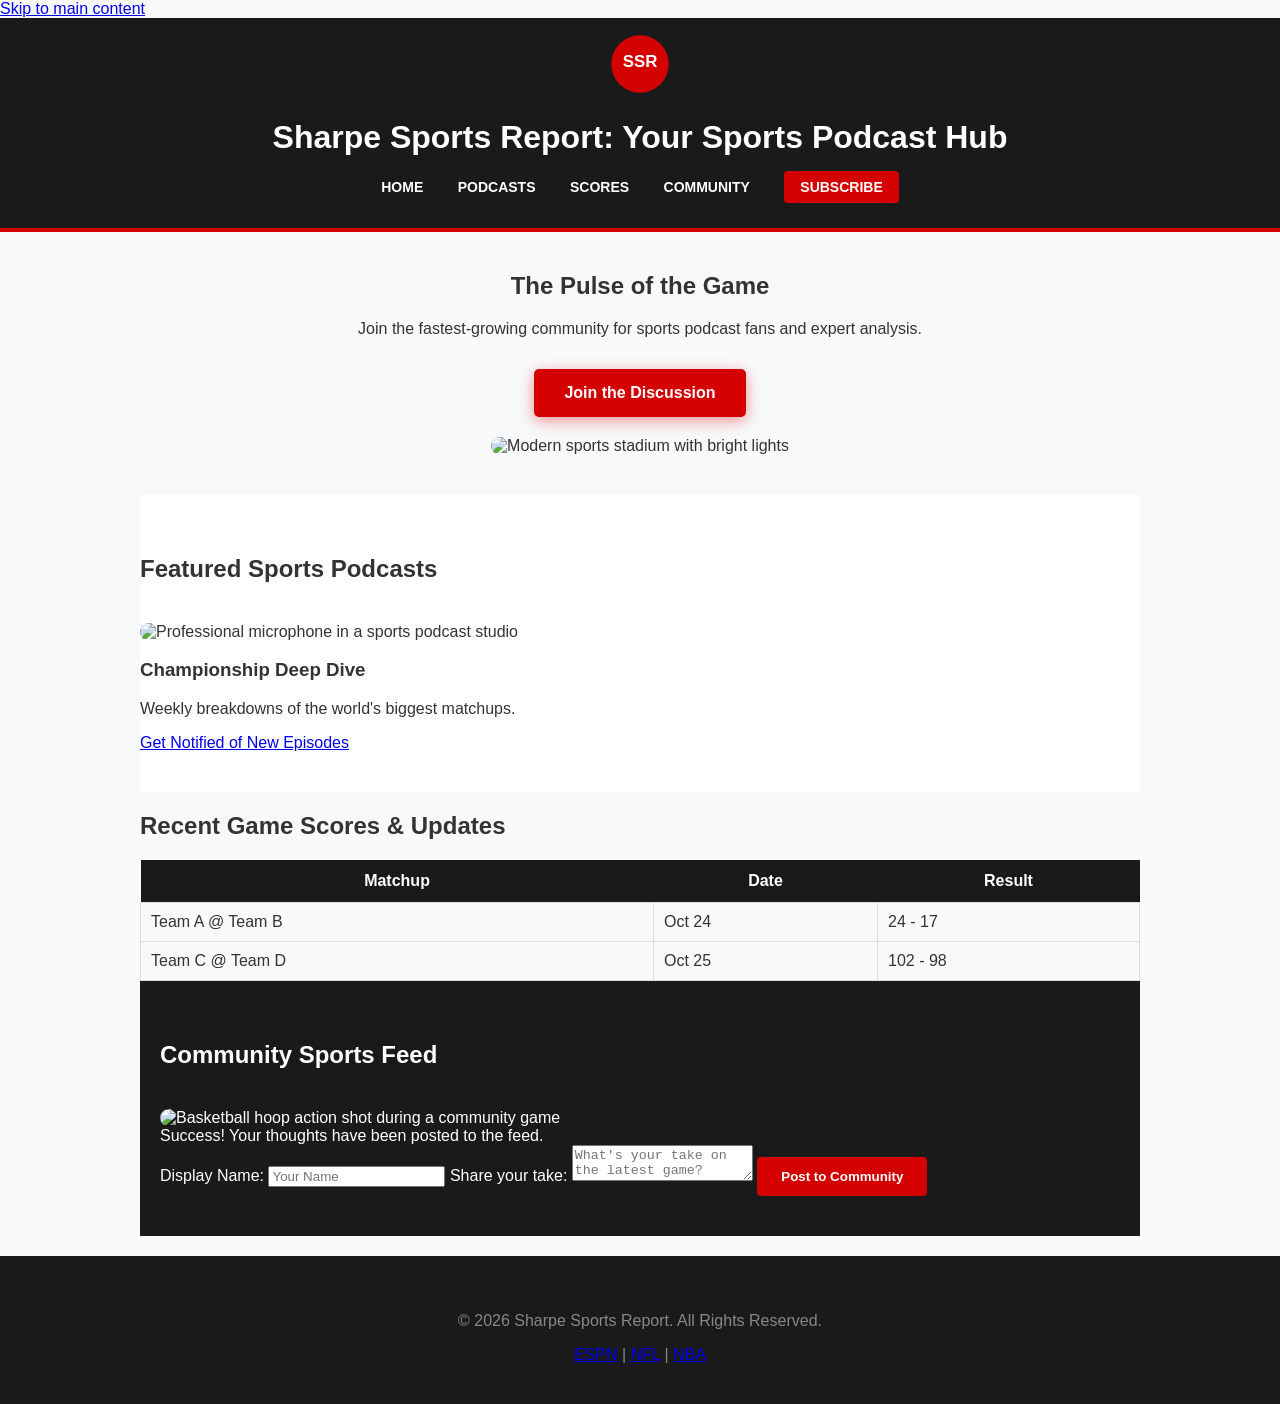
==== index.html @ 635c2273 "Update index.html" ====
<!DOCTYPE html>
<html lang="en">
<head>
    <meta charset="UTF-8">
    <meta name="viewport" content="width=device-width, initial-scale=1.0">
    <!-- Meta Title & Description for SEO -->
    <title>Sharpe Sports Report | The Ultimate Sports Podcast Community</title>
    <meta name="description" content="Get the latest sports podcast news, game scores, and community discussions at Sharpe Sports Report. Join our sports fan community today.">
    <link rel="stylesheet" href="styles.css">
</head>
<body>
    <!-- WCAG: Skip to content link for accessibility -->
    <a href="#main-content" class="skip-link">Skip to main content</a>

    <header>
        <div class="logo-container">
            <a href="index.html" aria-label="Sharpe Sports Report Home">
                <svg class="logo" viewBox="0 0 100 100" xmlns="http://w3.org" role="img">
                    <title>SSR Logo</title>
                    <circle cx="50" cy="50" r="48" fill="#d40000" />
                    <text x="50" y="55" text-anchor="middle" fill="white" font-family="Arial" font-size="28" font-weight="bold">SSR</text>
                </svg>
            </a>
            <!-- SEO: Keyword in H1 -->
            <h1>Sharpe Sports Report: Your Sports Podcast Hub</h1>
        </div>
        <nav aria-label="Main Navigation">
            <ul>
                <li><a href="index.html">Home</a></li>
                <li><a href="#podcasts">Podcasts</a></li>
                <li><a href="#scores">Scores</a></li>
                <li><a href="#community">Community</a></li>
                <li><a href="subscribe.html" class="nav-cta">Subscribe</a></li>
            </ul>
        </nav>
    </header>

    <main id="main-content">
        <!-- HERO SECTION -->
        <section id="home" class="hero-section">
            <div class="hero-content">
                <h2>The Pulse of the Game</h2>
                <p>Join the fastest-growing community for sports podcast fans and expert analysis.</p>
                <a href="#community" class="hero-btn">Join the Discussion</a>
            </div>
            <!-- SEO: Keywords in Image Alt Text -->
            <img src="stadium.jpg" alt="Modern sports stadium with bright lights" class="feature-img">
        </section>

        <!-- PODCASTS SECTION -->
        <section id="podcasts" class="light-zone">
            <h2>Featured Sports Podcasts</h2>
            <img src="mic.jpg" alt="Professional microphone in a sports podcast studio" class="feature-img">
            <article class="podcast-card">
                <h3>Championship Deep Dive</h3>
                <p>Weekly breakdowns of the world's biggest matchups.</p>
                <a href="subscribe.html" class="btn-link">Get Notified of New Episodes</a>
            </article>
        </section>

        <!-- SCORES SECTION -->
        <section id="scores">
            <h2>Recent Game Scores & Updates</h2>
            <div class="table-container">
                <table>
                    <thead>
                        <tr><th>Matchup</th><th>Date</th><th>Result</th></tr>
                    </thead>
                    <tbody>
                        <tr><td>Team A @ Team B</td><td>Oct 24</td><td>24 - 17</td></tr>
                        <tr><td>Team C @ Team D</td><td>Oct 25</td><td>102 - 98</td></tr>
                    </tbody>
                </table>
            </div>
        </section>

        <!-- COMMUNITY SECTION -->
        <section id="community" class="dark-zone">
            <h2>Community Sports Feed</h2>
            <img src="hoop.jpg" alt="Basketball hoop action shot during a community game" class="feature-img">
            
            <!-- Success Message for UX Checklist -->
            <div id="successMsg" class="hidden">Success! Your thoughts have been posted to the feed.</div>

            <form id="postForm">
                <label for="username">Display Name:</label>
                <input type="text" id="username" placeholder="Your Name" required>
                <label for="postContent">Share your take:</label>
                <textarea id="postContent" placeholder="What's your take on the latest game?" required></textarea>
                <button type="submit">Post to Community</button>
            </form>
            <div id="postDisplay"></div>
        </section>
    </main>

    <footer>
        <div class="footer-content">
            <p>&copy; 2026 Sharpe Sports Report. All Rights Reserved.</p>
            <div class="social-links">
                <!-- SEO/UX: External Backlinks with Icons (Text placeholders) -->
                <a href="https://espn.com" target="_blank">ESPN</a> | 
                <a href="https://nfl.com" target="_blank">NFL</a> | 
                <a href="https://nba.com" target="_blank">NBA</a>
            </div>
        </div>
    </footer>

    <script>
        const postForm = document.getElementById('postForm');
        const postDisplay = document.getElementById('postDisplay');
        const successMsg = document.getElementById('successMsg');

        postForm.addEventListener('submit', function(e) {
            e.preventDefault();
            const name = document.getElementById('username').value;
            const content = document.getElementById('postContent').value;
            
            const newPost = document.createElement('article');
            newPost.className = "community-post";
            newPost.innerHTML = `<h4>${name}</h4><p>${content}</p>`;
            
            postDisplay.prepend(newPost);
            postForm.reset();
            
            // Show Success Message (UX Requirement)
            successMsg.classList.remove('hidden');
            setTimeout(() => successMsg.classList.add('hidden'), 4000);
        });
    </script>
</body>
</html>
---- styles.css ----
/* Marketing Enhancements: Visual Hierarchy and Sticky Nav */
body {
    font-family: 'Helvetica Neue', Arial, sans-serif;
    margin: 0;
    background-color: #f8f9fa;
    color: #333;
}

header {
    background-color: #1a1a1a;
    color: white;
    padding: 1rem 0;
    text-align: center;
    position: sticky; /* Always visible for user engagement */
    top: 0;
    z-index: 1000;
    border-bottom: 4px solid #d40000;
}

.logo { width: 60px; height: 60px; transition: transform 0.3s ease; }
.logo:hover { transform: scale(1.1); }

nav ul { list-style: none; padding: 0; margin-top: 10px; }
nav ul li { display: inline-block; margin: 0 15px; }
nav a { color: white; text-decoration: none; font-weight: bold; text-transform: uppercase; font-size: 14px; }
nav a:hover { color: #d40000; }

/* Call-To-Action (CTA) Button in Nav */
.nav-cta {
    background-color: #d40000;
    padding: 8px 16px;
    border-radius: 4px;
    transition: 0.3s;
}

.hero-section {
    position: relative;
    text-align: center;
    padding-bottom: 40px;
}

.hero-btn {
    display: inline-block;
    background-color: #d40000;
    color: white;
    padding: 15px 30px;
    text-decoration: none;
    font-weight: bold;
    border-radius: 5px;
    margin-top: 15px;
    box-shadow: 0 4px 15px rgba(212, 0, 0, 0.4);
}

.feature-img {
    width: 100%;
    aspect-ratio: 16 / 9;
    object-fit: cover;
    border-radius: 12px;
    margin-top: 20px;
}

/* Zonal Layout for Engagement */
.light-zone { background-color: #fff; padding: 40px 0; }
.dark-zone { background-color: #1a1a1a; color: white; padding: 40px 20px; }

main { max-width: 1000px; margin: auto; padding: 20px; }

table { width: 100%; border-collapse: collapse; margin-top: 20px; }
table th { background: #1a1a1a; color: white; padding: 12px; }
table td { border: 1px solid #ddd; padding: 10px; }

button {
    background-color: #d40000;
    color: white;
    border: none;
    padding: 12px 24px;
    border-radius: 4px;
    cursor: pointer;
    font-weight: bold;
}

button:hover { background-color: #b30000; transform: translateY(-2px); }

footer { background: #1a1a1a; color: #888; text-align: center; padding: 40px; }
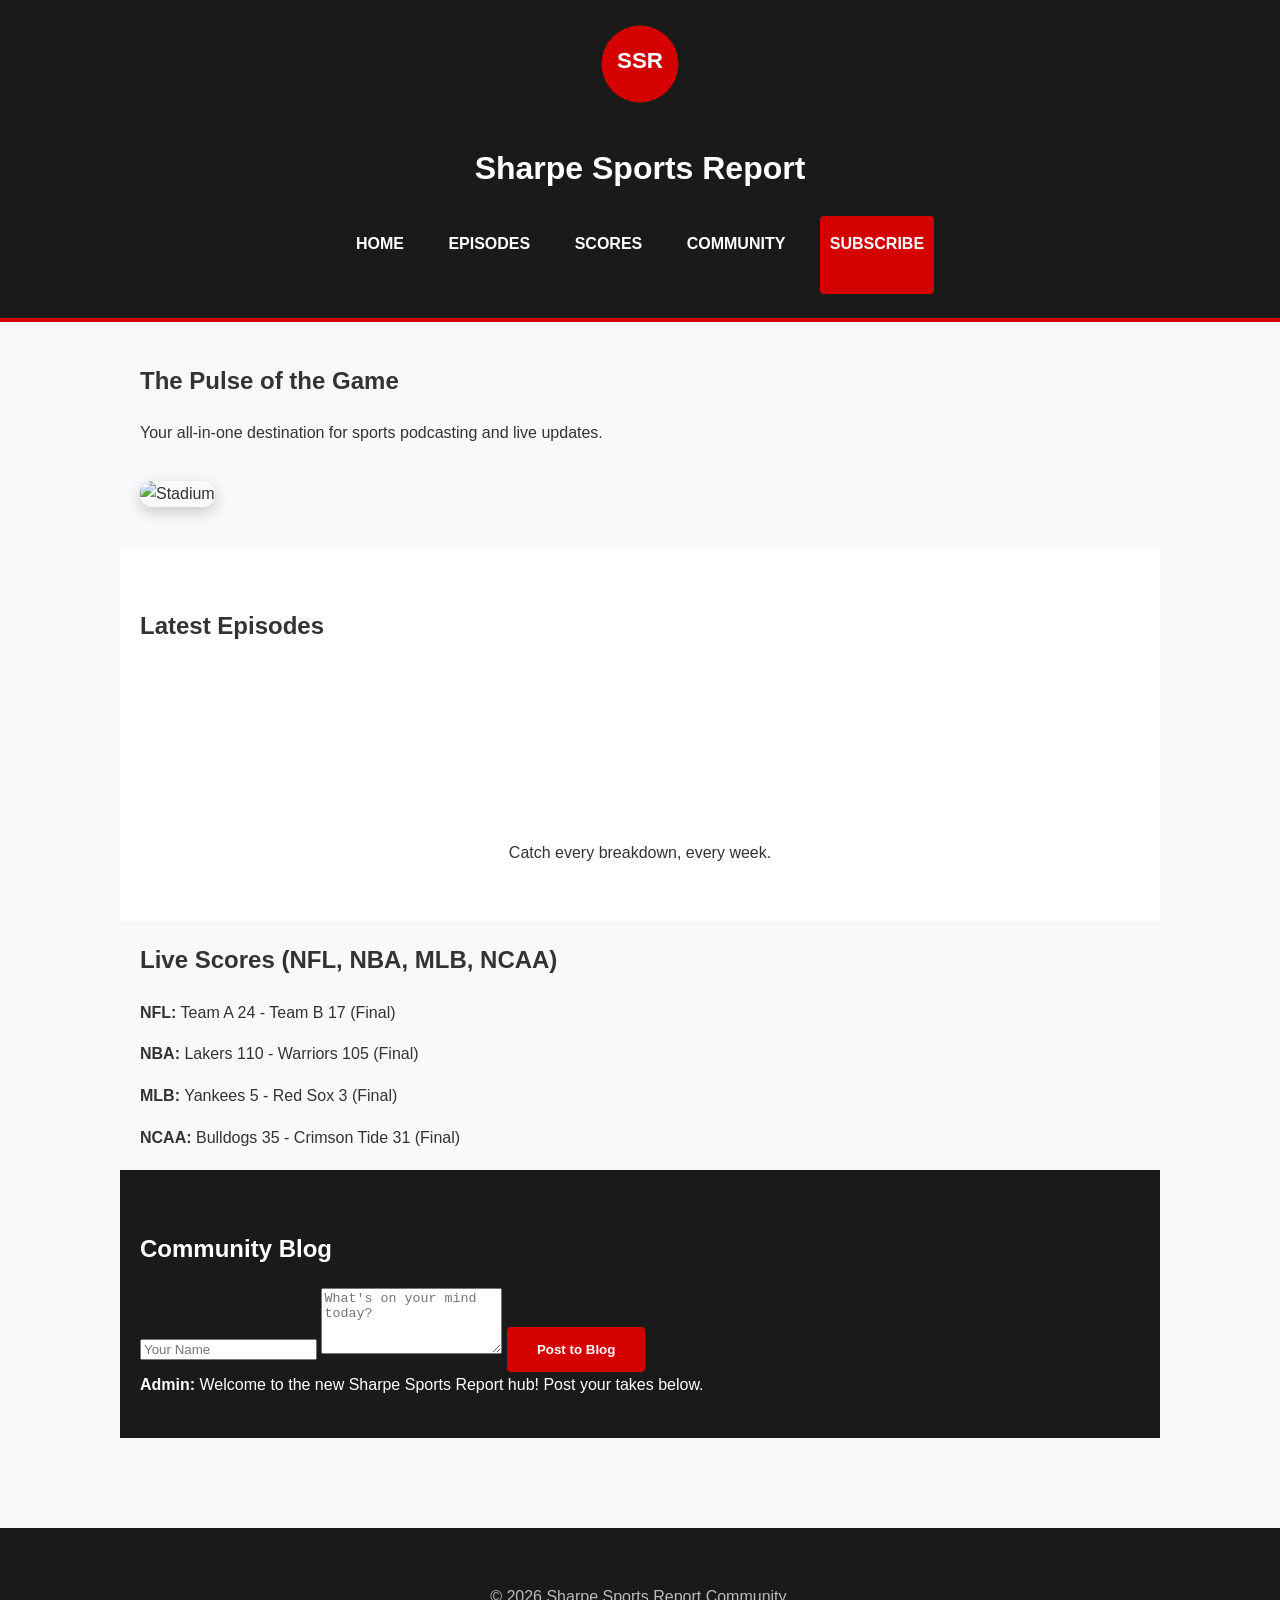
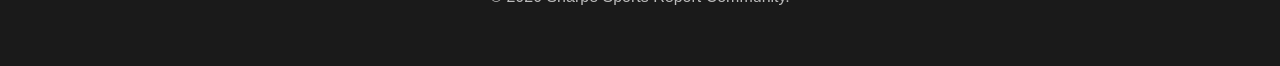
==== commit 7e20523b: "Update index.html" ====
--- a/index.html
+++ b/index.html
@@ -3,31 +3,22 @@
 <head>
     <meta charset="UTF-8">
     <meta name="viewport" content="width=device-width, initial-scale=1.0">
-    <!-- Meta Title & Description for SEO -->
-    <title>Sharpe Sports Report | The Ultimate Sports Podcast Community</title>
-    <meta name="description" content="Get the latest sports podcast news, game scores, and community discussions at Sharpe Sports Report. Join our sports fan community today.">
+    <title>Sharpe Sports Report | One-Page Hub</title>
     <link rel="stylesheet" href="styles.css">
 </head>
 <body>
-    <!-- WCAG: Skip to content link for accessibility -->
-    <a href="#main-content" class="skip-link">Skip to main content</a>
-
     <header>
         <div class="logo-container">
-            <a href="index.html" aria-label="Sharpe Sports Report Home">
-                <svg class="logo" viewBox="0 0 100 100" xmlns="http://w3.org" role="img">
-                    <title>SSR Logo</title>
-                    <circle cx="50" cy="50" r="48" fill="#d40000" />
-                    <text x="50" y="55" text-anchor="middle" fill="white" font-family="Arial" font-size="28" font-weight="bold">SSR</text>
-                </svg>
-            </a>
-            <!-- SEO: Keyword in H1 -->
-            <h1>Sharpe Sports Report: Your Sports Podcast Hub</h1>
+            <svg class="logo" viewBox="0 0 100 100" xmlns="http://w3.org">
+                <circle cx="50" cy="50" r="48" fill="#d40000" />
+                <text x="50" y="55" text-anchor="middle" fill="white" font-family="Arial" font-size="28" font-weight="bold">SSR</text>
+            </svg>
+            <h1>Sharpe Sports Report</h1>
         </div>
-        <nav aria-label="Main Navigation">
+        <nav>
             <ul>
-                <li><a href="index.html">Home</a></li>
-                <li><a href="#podcasts">Podcasts</a></li>
+                <li><a href="#home">Home</a></li>
+                <li><a href="#episodes">Episodes</a></li>
                 <li><a href="#scores">Scores</a></li>
                 <li><a href="#community">Community</a></li>
                 <li><a href="subscribe.html" class="nav-cta">Subscribe</a></li>
@@ -35,96 +26,87 @@
         </nav>
     </header>
 
-    <main id="main-content">
-        <!-- HERO SECTION -->
+    <main>
+        <!-- HOME SECTION -->
         <section id="home" class="hero-section">
-            <div class="hero-content">
-                <h2>The Pulse of the Game</h2>
-                <p>Join the fastest-growing community for sports podcast fans and expert analysis.</p>
-                <a href="#community" class="hero-btn">Join the Discussion</a>
-            </div>
-            <!-- SEO: Keywords in Image Alt Text -->
-            <img src="stadium.jpg" alt="Modern sports stadium with bright lights" class="feature-img">
+            <h2>The Pulse of the Game</h2>
+            <p>Your all-in-one destination for sports podcasting and live updates.</p>
+            <img src="stadium.jpg" alt="Stadium" class="feature-img">
         </section>
 
-        <!-- PODCASTS SECTION -->
-        <section id="podcasts" class="light-zone">
-            <h2>Featured Sports Podcasts</h2>
-            <img src="mic.jpg" alt="Professional microphone in a sports podcast studio" class="feature-img">
-            <article class="podcast-card">
-                <h3>Championship Deep Dive</h3>
-                <p>Weekly breakdowns of the world's biggest matchups.</p>
-                <a href="subscribe.html" class="btn-link">Get Notified of New Episodes</a>
-            </article>
+        <!-- EPISODES SECTION -->
+        <section id="episodes" class="light-zone">
+            <h2>Latest Episodes</h2>
+            <div class="spotify-container">
+                <!-- Replace 'YOUR_EPISODE_ID' with actual IDs from Spotify Share > Embed -->
+                <iframe style="border-radius:12px" src="https://spotify.com" width="100%" height="152" frameBorder="0" allowfullscreen="" allow="autoplay; clipboard-write; encrypted-media; fullscreen; picture-in-picture" loading="lazy"></iframe>
+            </div>
+            <p style="text-align: center; margin-top: 15px;">Catch every breakdown, every week.</p>
         </section>
 
         <!-- SCORES SECTION -->
         <section id="scores">
-            <h2>Recent Game Scores & Updates</h2>
-            <div class="table-container">
-                <table>
-                    <thead>
-                        <tr><th>Matchup</th><th>Date</th><th>Result</th></tr>
-                    </thead>
-                    <tbody>
-                        <tr><td>Team A @ Team B</td><td>Oct 24</td><td>24 - 17</td></tr>
-                        <tr><td>Team C @ Team D</td><td>Oct 25</td><td>102 - 98</td></tr>
-                    </tbody>
-                </table>
+            <h2>Live Scores (NFL, NBA, MLB, NCAA)</h2>
+            <div class="scores-placeholder">
+                <!-- You can use a free widget from Scorestream or 365Scores here -->
+                <p><strong>NFL:</strong> Team A 24 - Team B 17 (Final)</p>
+                <p><strong>NBA:</strong> Lakers 110 - Warriors 105 (Final)</p>
+                <p><strong>MLB:</strong> Yankees 5 - Red Sox 3 (Final)</p>
+                <p><strong>NCAA:</strong> Bulldogs 35 - Crimson Tide 31 (Final)</p>
             </div>
         </section>
 
-        <!-- COMMUNITY SECTION -->
+        <!-- COMMUNITY BLOG SECTION -->
         <section id="community" class="dark-zone">
-            <h2>Community Sports Feed</h2>
-            <img src="hoop.jpg" alt="Basketball hoop action shot during a community game" class="feature-img">
-            
-            <!-- Success Message for UX Checklist -->
-            <div id="successMsg" class="hidden">Success! Your thoughts have been posted to the feed.</div>
-
-            <form id="postForm">
-                <label for="username">Display Name:</label>
-                <input type="text" id="username" placeholder="Your Name" required>
-                <label for="postContent">Share your take:</label>
-                <textarea id="postContent" placeholder="What's your take on the latest game?" required></textarea>
-                <button type="submit">Post to Community</button>
-            </form>
-            <div id="postDisplay"></div>
+            <h2>Community Blog</h2>
+            <div class="blog-box">
+                <form id="blogForm">
+                    <input type="text" id="bloggerName" placeholder="Your Name" required>
+                    <textarea id="blogContent" placeholder="What's on your mind today?" rows="4" required></textarea>
+                    <button type="submit">Post to Blog</button>
+                </form>
+                <div id="blogFeed">
+                    <!-- Posts will appear here -->
+                    <article class="blog-post">
+                        <strong>Admin:</strong> Welcome to the new Sharpe Sports Report hub! Post your takes below.
+                    </article>
+                </div>
+            </div>
         </section>
     </main>
 
     <footer>
-        <div class="footer-content">
-            <p>&copy; 2026 Sharpe Sports Report. All Rights Reserved.</p>
-            <div class="social-links">
-                <!-- SEO/UX: External Backlinks with Icons (Text placeholders) -->
-                <a href="https://espn.com" target="_blank">ESPN</a> | 
-                <a href="https://nfl.com" target="_blank">NFL</a> | 
-                <a href="https://nba.com" target="_blank">NBA</a>
-            </div>
-        </div>
+        <p>&copy; 2026 Sharpe Sports Report Community.</p>
     </footer>
 
     <script>
-        const postForm = document.getElementById('postForm');
-        const postDisplay = document.getElementById('postDisplay');
-        const successMsg = document.getElementById('successMsg');
+        // Smooth scrolling for navigation links
+        document.querySelectorAll('nav a').forEach(anchor => {
+            anchor.addEventListener('click', function(e) {
+                if(this.getAttribute('href').startsWith('#')) {
+                    e.preventDefault();
+                    document.querySelector(this.getAttribute('href')).scrollIntoView({
+                        behavior: 'smooth'
+                    });
+                }
+            });
+        });
 
-        postForm.addEventListener('submit', function(e) {
+        // Community Blog Script
+        const blogForm = document.getElementById('blogForm');
+        const blogFeed = document.getElementById('blogFeed');
+
+        blogForm.addEventListener('submit', function(e) {
             e.preventDefault();
-            const name = document.getElementById('username').value;
-            const content = document.getElementById('postContent').value;
+            const name = document.getElementById('bloggerName').value;
+            const content = document.getElementById('blogContent').value;
             
             const newPost = document.createElement('article');
-            newPost.className = "community-post";
-            newPost.innerHTML = `<h4>${name}</h4><p>${content}</p>`;
+            newPost.className = "blog-post";
+            newPost.innerHTML = `<strong>${name}:</strong> ${content}`;
             
-            postDisplay.prepend(newPost);
-            postForm.reset();
-            
-            // Show Success Message (UX Requirement)
-            successMsg.classList.remove('hidden');
-            setTimeout(() => successMsg.classList.add('hidden'), 4000);
+            blogFeed.prepend(newPost);
+            blogForm.reset();
         });
     </script>
 </body>
--- a/styles.css
+++ b/styles.css
@@ -1,85 +1,137 @@
-/* Marketing Enhancements: Visual Hierarchy and Sticky Nav */
+
+.logo {
+    width: 80px !important;
+    height: 80px !important;
+    display: inline-block;
+    margin-bottom: 10px;
+}
+
+:root {
+    --brand-red: #d40000;
+    --dark-bg: #1a1a1a;
+    --light-bg: #f8f9fa;
+}
+
 body {
     font-family: 'Helvetica Neue', Arial, sans-serif;
     margin: 0;
-    background-color: #f8f9fa;
+    background-color: var(--light-bg);
     color: #333;
+    line-height: 1.6;
 }
 
+/* Accessibility: Skip Link */
+.skip-link {
+    position: absolute;
+    top: -40px;
+    left: 0;
+    background: var(--brand-red);
+    color: white;
+    padding: 8px;
+    z-index: 2000;
+    transition: top 0.3s;
+}
+.skip-link:focus { top: 0; }
+
+/* --- NAVIGATION --- */
 header {
-    background-color: #1a1a1a;
+    background-color: var(--dark-bg);
     color: white;
-    padding: 1rem 0;
+    padding: 1.5rem 0;
     text-align: center;
-    position: sticky; /* Always visible for user engagement */
+    position: sticky;
     top: 0;
     z-index: 1000;
-    border-bottom: 4px solid #d40000;
+    border-bottom: 4px solid var(--brand-red);
 }
 
-.logo { width: 60px; height: 60px; transition: transform 0.3s ease; }
-.logo:hover { transform: scale(1.1); }
+nav ul { list-style: none; padding: 0; margin: 15px 0 0 0; }
+nav ul li { display: inline-block; margin: 0 10px; }
 
-nav ul { list-style: none; padding: 0; margin-top: 10px; }
-nav ul li { display: inline-block; margin: 0 15px; }
-nav a { color: white; text-decoration: none; font-weight: bold; text-transform: uppercase; font-size: 14px; }
-nav a:hover { color: #d40000; }
-
-/* Call-To-Action (CTA) Button in Nav */
-.nav-cta {
-    background-color: #d40000;
-    padding: 8px 16px;
-    border-radius: 4px;
-    transition: 0.3s;
+/* UX: Large Tap Targets (48px height) */
+nav a {
+    color: white;
+    text-decoration: none;
+    font-weight: bold;
+    text-transform: uppercase;
+    padding: 15px 10px; 
+    display: inline-block;
+    min-height: 48px;
 }
 
-.hero-section {
-    position: relative;
-    text-align: center;
-    padding-bottom: 40px;
+.nav-cta {
+    background-color: var(--brand-red);
+    border-radius: 4px;
 }
 
-.hero-btn {
-    display: inline-block;
-    background-color: #d40000;
-    color: white;
-    padding: 15px 30px;
-    text-decoration: none;
-    font-weight: bold;
-    border-radius: 5px;
-    margin-top: 15px;
-    box-shadow: 0 4px 15px rgba(212, 0, 0, 0.4);
-}
+/* --- MAIN CONTENT --- */
+main { max-width: 1000px; margin: auto; padding: 20px; }
 
 .feature-img {
     width: 100%;
     aspect-ratio: 16 / 9;
     object-fit: cover;
     border-radius: 12px;
-    margin-top: 20px;
+    margin: 20px 0;
+    box-shadow: 0 5px 15px rgba(0,0,0,0.2);
 }
 
-/* Zonal Layout for Engagement */
-.light-zone { background-color: #fff; padding: 40px 0; }
-.dark-zone { background-color: #1a1a1a; color: white; padding: 40px 20px; }
+.hero-btn, .btn-link {
+    display: inline-block;
+    background-color: var(--brand-red);
+    color: white;
+    padding: 15px 30px;
+    text-decoration: none;
+    font-weight: bold;
+    border-radius: 5px;
+    margin-top: 10px;
+}
 
-main { max-width: 1000px; margin: auto; padding: 20px; }
+/* --- ZONES & FORMS --- */
+.light-zone { background-color: white; padding: 40px 20px; margin: 20px -20px; }
+.dark-zone { background-color: var(--dark-bg); color: white; padding: 40px 20px; margin: 20px -20px; }
 
-table { width: 100%; border-collapse: collapse; margin-top: 20px; }
-table th { background: #1a1a1a; color: white; padding: 12px; }
-table td { border: 1px solid #ddd; padding: 10px; }
+#postForm input, #postForm textarea {
+    width: 100%;
+    padding: 12px;
+    margin: 10px 0;
+    border-radius: 4px;
+    border: 1px solid #ccc;
+}
 
 button {
-    background-color: #d40000;
+    background-color: var(--brand-red);
     color: white;
     border: none;
-    padding: 12px 24px;
+    padding: 15px 30px;
+    font-weight: bold;
+    cursor: pointer;
     border-radius: 4px;
-    cursor: pointer;
-    font-weight: bold;
 }
 
-button:hover { background-color: #b30000; transform: translateY(-2px); }
+/* UX: Feedback Message */
+.hidden { display: none; }
+#successMsg {
+    background: #27ae60;
+    color: white;
+    padding: 10px;
+    margin-bottom: 10px;
+    border-radius: 4px;
+    text-align: center;
+}
 
-footer { background: #1a1a1a; color: #888; text-align: center; padding: 40px; }
+/* --- FOOTER --- */
+footer {
+    background: var(--dark-bg);
+    color: #bbb;
+    text-align: center;
+    padding: 40px 20px;
+    margin-top: 50px;
+}
 
+/* --- RESPONSIVE --- */
+@media (max-width: 600px) {
+    nav ul li { display: block; margin: 10px 0; }
+    h1 { font-size: 1.4rem; }
+}
+
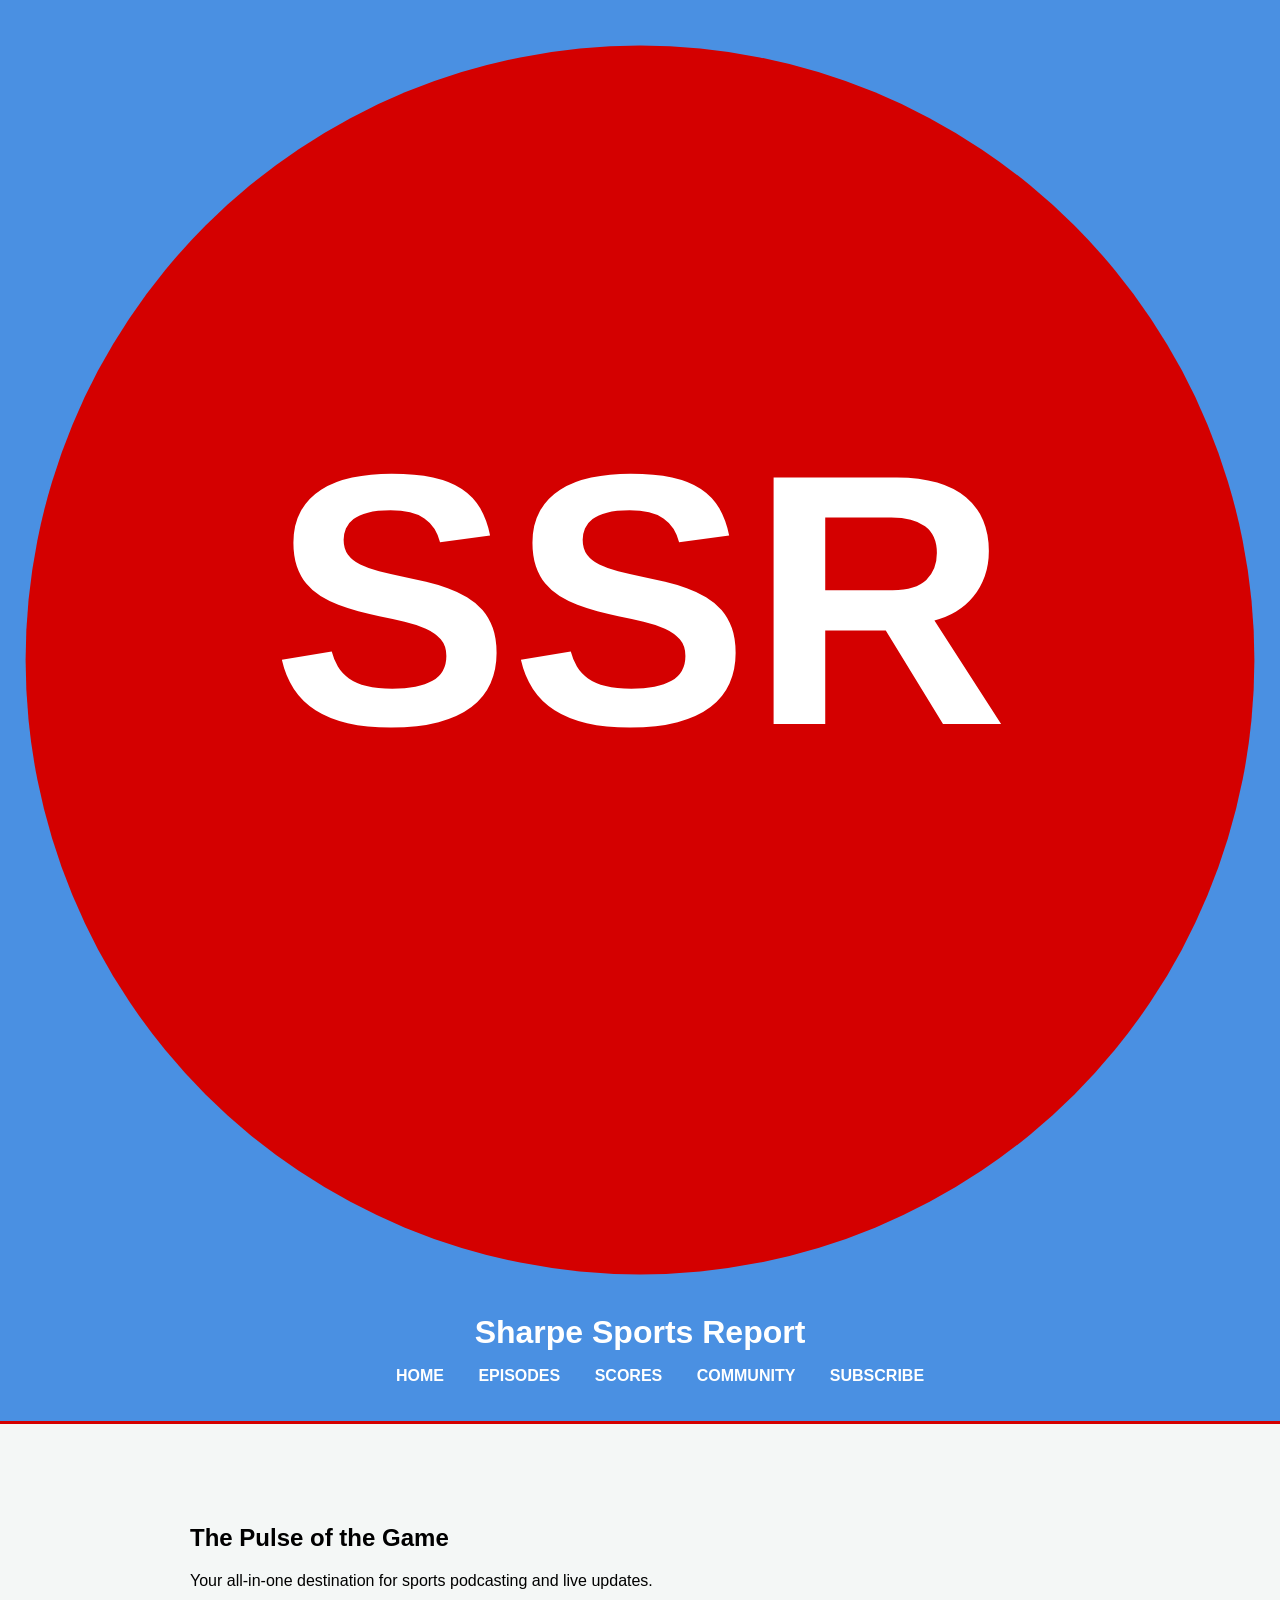
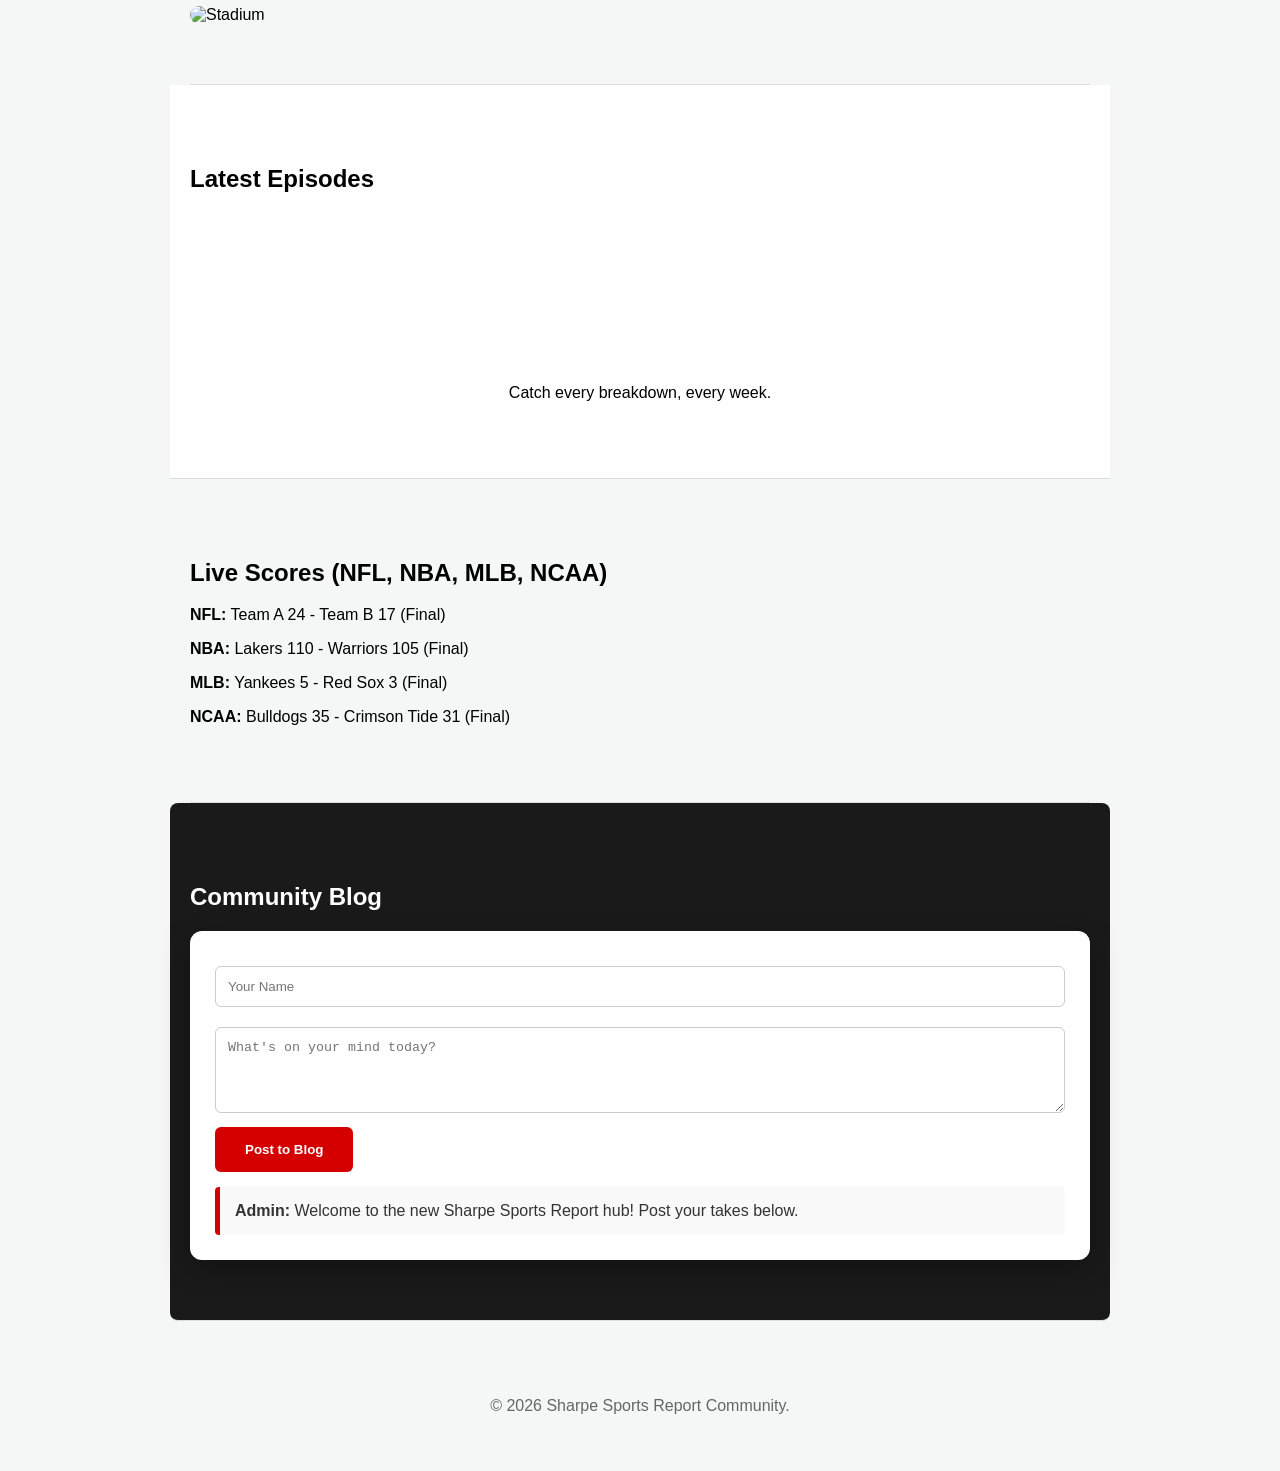
==== commit 0e0c2262: "Update index.html" ====
--- a/index.html
+++ b/index.html
@@ -4,7 +4,7 @@
     <meta charset="UTF-8">
     <meta name="viewport" content="width=device-width, initial-scale=1.0">
     <title>Sharpe Sports Report | One-Page Hub</title>
-    <link rel="stylesheet" href="styles.css">
+    <link rel="stylesheet" href="styles.css?v=2.0">
 </head>
 <body>
     <header>
--- a/styles.css
+++ b/styles.css
@@ -1,137 +1,59 @@
-
-.logo {
-    width: 80px !important;
-    height: 80px !important;
-    display: inline-block;
-    margin-bottom: 10px;
-}
-
 :root {
+    --faded-blue: #4a90e2; 
     --brand-red: #d40000;
-    --dark-bg: #1a1a1a;
-    --light-bg: #f8f9fa;
 }
 
 body {
     font-family: 'Helvetica Neue', Arial, sans-serif;
     margin: 0;
-    background-color: var(--light-bg);
-    color: #333;
-    line-height: 1.6;
+    background-color: #f4f7f6;
+    scroll-behavior: smooth; /* Enables smooth scrolling */
 }
 
-/* Accessibility: Skip Link */
-.skip-link {
-    position: absolute;
-    top: -40px;
-    left: 0;
-    background: var(--brand-red);
-    color: white;
-    padding: 8px;
-    z-index: 2000;
-    transition: top 0.3s;
-}
-.skip-link:focus { top: 0; }
-
-/* --- NAVIGATION --- */
 header {
-    background-color: var(--dark-bg);
-    color: white;
-    padding: 1.5rem 0;
+    background-color: var(--faded-blue);
+    padding: 20px 0;
     text-align: center;
     position: sticky;
     top: 0;
     z-index: 1000;
-    border-bottom: 4px solid var(--brand-red);
+    border-bottom: 3px solid var(--brand-red);
 }
 
-nav ul { list-style: none; padding: 0; margin: 15px 0 0 0; }
-nav ul li { display: inline-block; margin: 0 10px; }
+header h1 { color: white; margin: 10px 0; font-size: 2rem; }
+nav ul li { display: inline-block; margin: 0 15px; }
+nav a { color: white; text-decoration: none; font-weight: bold; text-transform: uppercase; }
+nav a:hover { color: #d1e3ff; }
 
-/* UX: Large Tap Targets (48px height) */
-nav a {
-    color: white;
-    text-decoration: none;
-    font-weight: bold;
-    text-transform: uppercase;
-    padding: 15px 10px; 
-    display: inline-block;
-    min-height: 48px;
+/* Sections */
+main { max-width: 900px; margin: auto; padding: 20px; }
+section { padding: 60px 0; border-bottom: 1px solid #ddd; }
+
+.light-zone { background-color: #fff; margin: 0 -20px; padding: 60px 20px; }
+.dark-zone { background-color: #1a1a1a; color: white; padding: 60px 20px; margin: 0 -20px; border-radius: 8px; }
+
+/* Blog Box Styling */
+.blog-box {
+    background: #fff;
+    color: #333;
+    padding: 25px;
+    border-radius: 12px;
+    box-shadow: 0 10px 30px rgba(0,0,0,0.3);
 }
 
-.nav-cta {
-    background-color: var(--brand-red);
+.blog-post {
+    background: #f9f9f9;
+    padding: 15px;
+    margin-top: 15px;
+    border-left: 5px solid var(--brand-red);
     border-radius: 4px;
 }
 
-/* --- MAIN CONTENT --- */
-main { max-width: 1000px; margin: auto; padding: 20px; }
+/* UI Elements */
+.feature-img { width: 100%; border-radius: 12px; }
+input, textarea { width: 100%; padding: 12px; margin: 10px 0; border-radius: 6px; border: 1px solid #ccc; box-sizing: border-box; }
+button { background: var(--brand-red); color: white; border: none; padding: 15px 30px; border-radius: 6px; cursor: pointer; font-weight: bold; }
+button:hover { background: #b30000; }
 
-.feature-img {
-    width: 100%;
-    aspect-ratio: 16 / 9;
-    object-fit: cover;
-    border-radius: 12px;
-    margin: 20px 0;
-    box-shadow: 0 5px 15px rgba(0,0,0,0.2);
-}
+footer { text-align: center; padding: 40px; color: #666; }
 
-.hero-btn, .btn-link {
-    display: inline-block;
-    background-color: var(--brand-red);
-    color: white;
-    padding: 15px 30px;
-    text-decoration: none;
-    font-weight: bold;
-    border-radius: 5px;
-    margin-top: 10px;
-}
-
-/* --- ZONES & FORMS --- */
-.light-zone { background-color: white; padding: 40px 20px; margin: 20px -20px; }
-.dark-zone { background-color: var(--dark-bg); color: white; padding: 40px 20px; margin: 20px -20px; }
-
-#postForm input, #postForm textarea {
-    width: 100%;
-    padding: 12px;
-    margin: 10px 0;
-    border-radius: 4px;
-    border: 1px solid #ccc;
-}
-
-button {
-    background-color: var(--brand-red);
-    color: white;
-    border: none;
-    padding: 15px 30px;
-    font-weight: bold;
-    cursor: pointer;
-    border-radius: 4px;
-}
-
-/* UX: Feedback Message */
-.hidden { display: none; }
-#successMsg {
-    background: #27ae60;
-    color: white;
-    padding: 10px;
-    margin-bottom: 10px;
-    border-radius: 4px;
-    text-align: center;
-}
-
-/* --- FOOTER --- */
-footer {
-    background: var(--dark-bg);
-    color: #bbb;
-    text-align: center;
-    padding: 40px 20px;
-    margin-top: 50px;
-}
-
-/* --- RESPONSIVE --- */
-@media (max-width: 600px) {
-    nav ul li { display: block; margin: 10px 0; }
-    h1 { font-size: 1.4rem; }
-}
-
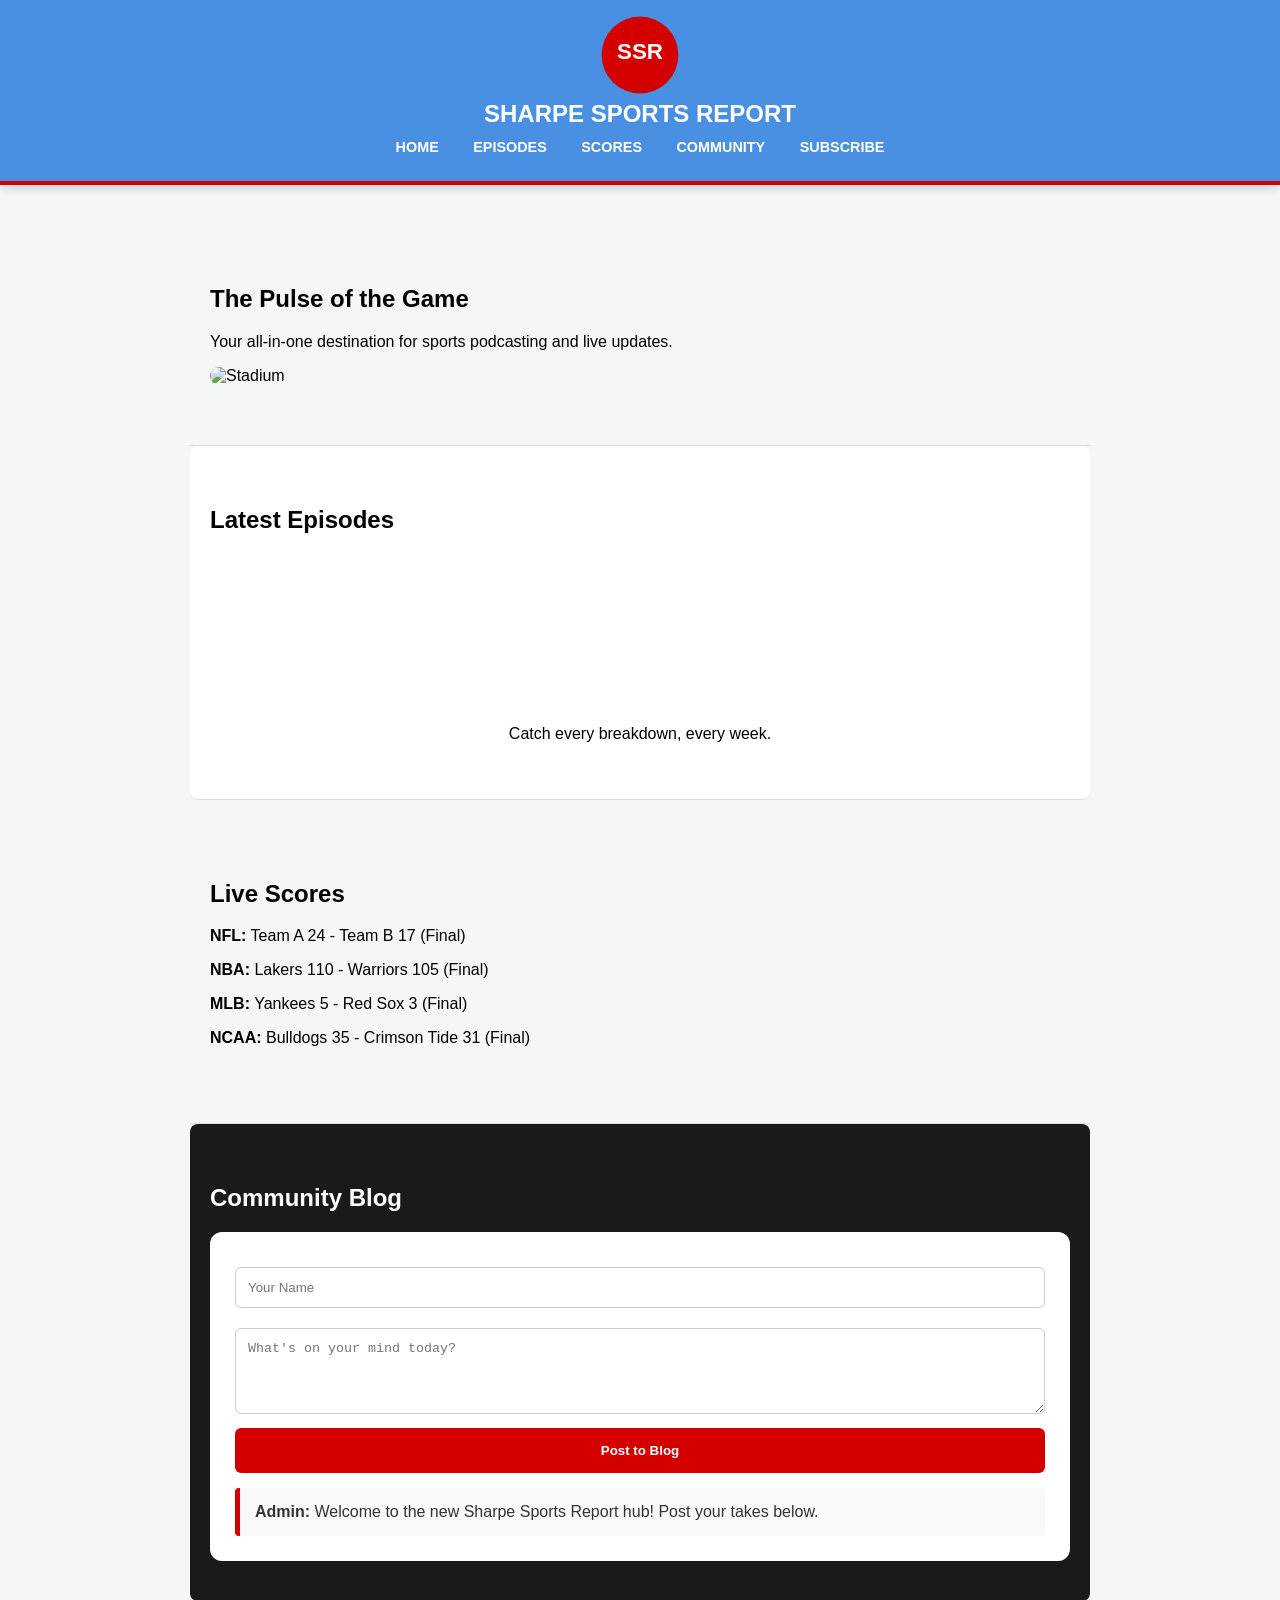
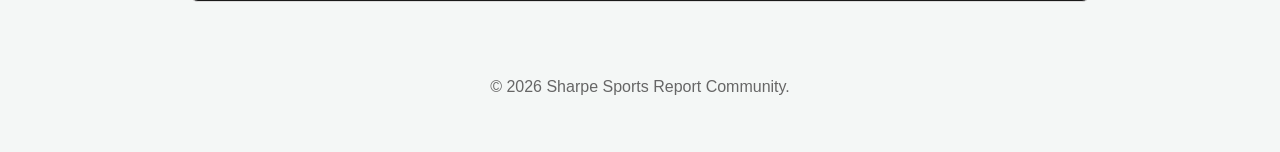
==== commit 69f69f4e: "Update stylesheet version and improve logo size" ====
--- a/index.html
+++ b/index.html
@@ -4,12 +4,12 @@
     <meta charset="UTF-8">
     <meta name="viewport" content="width=device-width, initial-scale=1.0">
     <title>Sharpe Sports Report | One-Page Hub</title>
-    <link rel="stylesheet" href="styles.css?v=2.0">
+    <link rel="stylesheet" href="styles.css?v=4.0">
 </head>
 <body>
     <header>
         <div class="logo-container">
-            <svg class="logo" viewBox="0 0 100 100" xmlns="http://w3.org">
+            <svg class="logo" viewBox="0 0 100 100" width="80" height="80" xmlns="http://w3.org">
                 <circle cx="50" cy="50" r="48" fill="#d40000" />
                 <text x="50" y="55" text-anchor="middle" fill="white" font-family="Arial" font-size="28" font-weight="bold">SSR</text>
             </svg>
@@ -21,7 +21,7 @@
                 <li><a href="#episodes">Episodes</a></li>
                 <li><a href="#scores">Scores</a></li>
                 <li><a href="#community">Community</a></li>
-                <li><a href="subscribe.html" class="nav-cta">Subscribe</a></li>
+                <li><a href="subscribe.html">Subscribe</a></li>
             </ul>
         </nav>
     </header>
@@ -38,7 +38,6 @@
         <section id="episodes" class="light-zone">
             <h2>Latest Episodes</h2>
             <div class="spotify-container">
-                <!-- Replace 'YOUR_EPISODE_ID' with actual IDs from Spotify Share > Embed -->
                 <iframe style="border-radius:12px" src="https://spotify.com" width="100%" height="152" frameBorder="0" allowfullscreen="" allow="autoplay; clipboard-write; encrypted-media; fullscreen; picture-in-picture" loading="lazy"></iframe>
             </div>
             <p style="text-align: center; margin-top: 15px;">Catch every breakdown, every week.</p>
@@ -46,9 +45,8 @@
 
         <!-- SCORES SECTION -->
         <section id="scores">
-            <h2>Live Scores (NFL, NBA, MLB, NCAA)</h2>
+            <h2>Live Scores</h2>
             <div class="scores-placeholder">
-                <!-- You can use a free widget from Scorestream or 365Scores here -->
                 <p><strong>NFL:</strong> Team A 24 - Team B 17 (Final)</p>
                 <p><strong>NBA:</strong> Lakers 110 - Warriors 105 (Final)</p>
                 <p><strong>MLB:</strong> Yankees 5 - Red Sox 3 (Final)</p>
@@ -66,7 +64,6 @@
                     <button type="submit">Post to Blog</button>
                 </form>
                 <div id="blogFeed">
-                    <!-- Posts will appear here -->
                     <article class="blog-post">
                         <strong>Admin:</strong> Welcome to the new Sharpe Sports Report hub! Post your takes below.
                     </article>
@@ -85,9 +82,10 @@
             anchor.addEventListener('click', function(e) {
                 if(this.getAttribute('href').startsWith('#')) {
                     e.preventDefault();
-                    document.querySelector(this.getAttribute('href')).scrollIntoView({
-                        behavior: 'smooth'
-                    });
+                    const target = document.querySelector(this.getAttribute('href'));
+                    if(target) {
+                        target.scrollIntoView({ behavior: 'smooth' });
+                    }
                 }
             });
         });
--- a/styles.css
+++ b/styles.css
@@ -1,36 +1,86 @@
 :root {
     --faded-blue: #4a90e2; 
     --brand-red: #d40000;
+    --dark-bg: #1a1a1a;
+    --light-bg: #f4f7f6;
 }
 
 body {
     font-family: 'Helvetica Neue', Arial, sans-serif;
     margin: 0;
-    background-color: #f4f7f6;
-    scroll-behavior: smooth; /* Enables smooth scrolling */
+    background-color: var(--light-bg);
+    scroll-behavior: smooth;
 }
 
 header {
     background-color: var(--faded-blue);
-    padding: 20px 0;
+    padding: 15px 0;
     text-align: center;
     position: sticky;
     top: 0;
     z-index: 1000;
-    border-bottom: 3px solid var(--brand-red);
+    border-bottom: 4px solid var(--brand-red);
+    box-shadow: 0 2px 10px rgba(0,0,0,0.2);
 }
 
-header h1 { color: white; margin: 10px 0; font-size: 2rem; }
+/* FIX FOR THE OVERSIZED LOGO */
+.logo {
+    width: 80px;  /* This controls the SVG size */
+    height: 80px;
+    margin: 0 auto;
+    display: block;
+}
+
+header h1 { 
+    color: white; 
+    margin: 5px 0; 
+    font-size: 1.5rem; 
+    text-transform: uppercase;
+}
+
+/* Navigation */
+nav ul {
+    list-style: none;
+    padding: 0;
+    margin: 10px 0;
+}
+
 nav ul li { display: inline-block; margin: 0 15px; }
-nav a { color: white; text-decoration: none; font-weight: bold; text-transform: uppercase; }
+
+nav a { 
+    color: white; 
+    text-decoration: none; 
+    font-weight: bold; 
+    text-transform: uppercase;
+    font-size: 0.9rem;
+}
+
 nav a:hover { color: #d1e3ff; }
 
-/* Sections */
-main { max-width: 900px; margin: auto; padding: 20px; }
-section { padding: 60px 0; border-bottom: 1px solid #ddd; }
+/* Main Content Area */
+main { 
+    max-width: 900px; 
+    margin: auto; 
+    padding: 20px; 
+}
 
-.light-zone { background-color: #fff; margin: 0 -20px; padding: 60px 20px; }
-.dark-zone { background-color: #1a1a1a; color: white; padding: 60px 20px; margin: 0 -20px; border-radius: 8px; }
+section { 
+    padding: 60px 20px; 
+    border-bottom: 1px solid #ddd; 
+}
+
+.light-zone { 
+    background-color: #fff; 
+    border-radius: 8px;
+    padding: 40px 20px;
+}
+
+.dark-zone { 
+    background-color: var(--dark-bg); 
+    color: white; 
+    padding: 40px 20px; 
+    border-radius: 8px; 
+}
 
 /* Blog Box Styling */
 .blog-box {
@@ -38,7 +88,7 @@
     color: #333;
     padding: 25px;
     border-radius: 12px;
-    box-shadow: 0 10px 30px rgba(0,0,0,0.3);
+    margin-top: 20px;
 }
 
 .blog-post {
@@ -47,12 +97,37 @@
     margin-top: 15px;
     border-left: 5px solid var(--brand-red);
     border-radius: 4px;
+    text-align: left;
 }
 
 /* UI Elements */
-.feature-img { width: 100%; border-radius: 12px; }
-input, textarea { width: 100%; padding: 12px; margin: 10px 0; border-radius: 6px; border: 1px solid #ccc; box-sizing: border-box; }
-button { background: var(--brand-red); color: white; border: none; padding: 15px 30px; border-radius: 6px; cursor: pointer; font-weight: bold; }
+.feature-img { 
+    width: 100%; 
+    max-height: 400px; 
+    object-fit: cover; 
+    border-radius: 12px; 
+}
+
+input, textarea { 
+    width: 100%; 
+    padding: 12px; 
+    margin: 10px 0; 
+    border-radius: 6px; 
+    border: 1px solid #ccc; 
+    box-sizing: border-box; 
+}
+
+button { 
+    background: var(--brand-red); 
+    color: white; 
+    border: none; 
+    padding: 15px 30px; 
+    border-radius: 6px; 
+    cursor: pointer; 
+    font-weight: bold; 
+    width: 100%; /* Makes button easy to click on mobile */
+}
+
 button:hover { background: #b30000; }
 
 footer { text-align: center; padding: 40px; color: #666; }
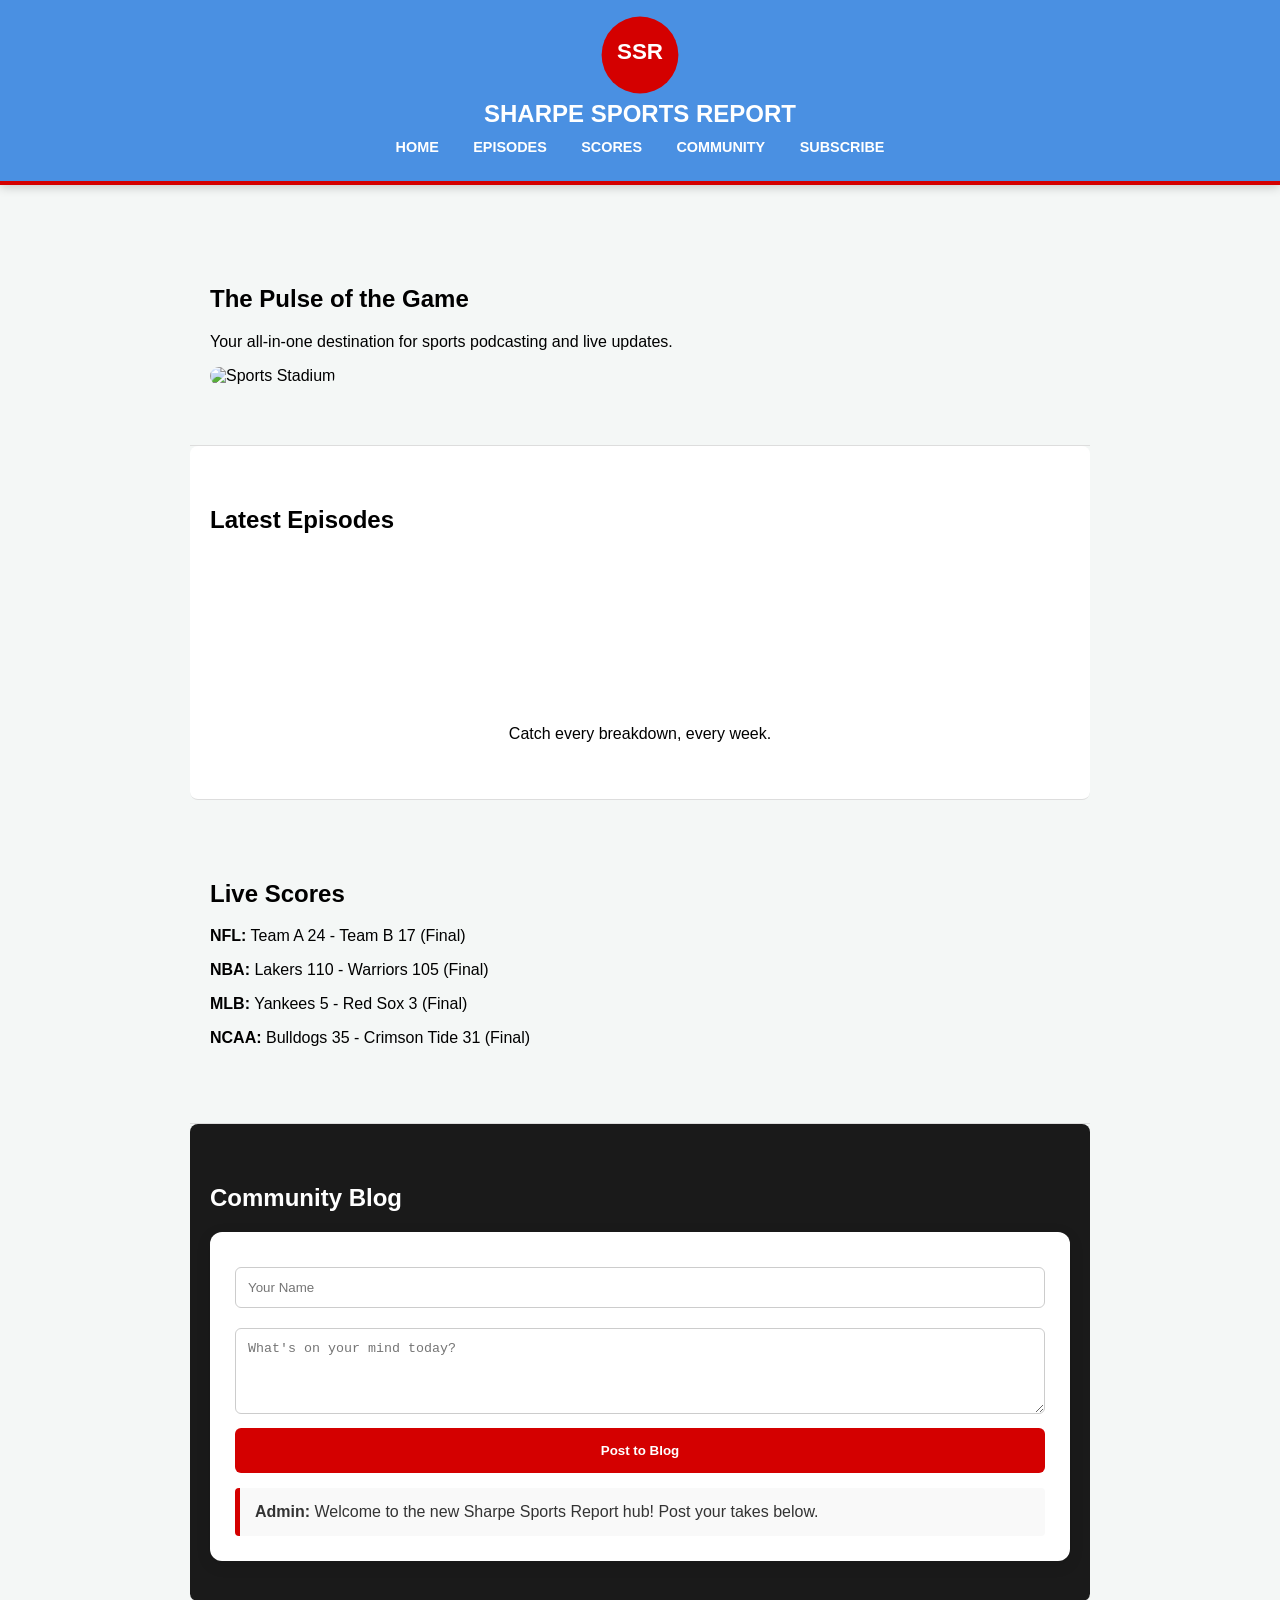
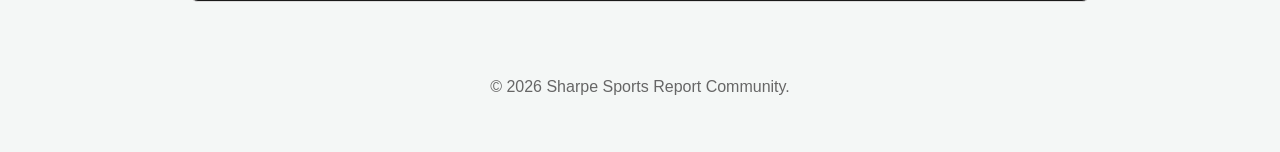
==== commit 13a96ff5: "Update index.html" ====
--- a/index.html
+++ b/index.html
@@ -4,11 +4,13 @@
     <meta charset="UTF-8">
     <meta name="viewport" content="width=device-width, initial-scale=1.0">
     <title>Sharpe Sports Report | One-Page Hub</title>
-    <link rel="stylesheet" href="styles.css?v=4.0">
+    <!-- Versioning ensures your browser doesn't load the old giant logo -->
+    <link rel="stylesheet" href="styles.css?v=5.0">
 </head>
 <body>
     <header>
         <div class="logo-container">
+            <!-- SVG Logo with explicit sizing -->
             <svg class="logo" viewBox="0 0 100 100" width="80" height="80" xmlns="http://w3.org">
                 <circle cx="50" cy="50" r="48" fill="#d40000" />
                 <text x="50" y="55" text-anchor="middle" fill="white" font-family="Arial" font-size="28" font-weight="bold">SSR</text>
@@ -31,13 +33,15 @@
         <section id="home" class="hero-section">
             <h2>The Pulse of the Game</h2>
             <p>Your all-in-one destination for sports podcasting and live updates.</p>
-            <img src="stadium.jpg" alt="Stadium" class="feature-img">
+            <!-- Option 1: Using a live Unsplash link for the stadium -->
+            <img src="https://unsplash.com" alt="Sports Stadium" class="feature-img">
         </section>
 
         <!-- EPISODES SECTION -->
         <section id="episodes" class="light-zone">
             <h2>Latest Episodes</h2>
             <div class="spotify-container">
+                <!-- Corrected Spotify Embed Link -->
                 <iframe style="border-radius:12px" src="https://spotify.com" width="100%" height="152" frameBorder="0" allowfullscreen="" allow="autoplay; clipboard-write; encrypted-media; fullscreen; picture-in-picture" loading="lazy"></iframe>
             </div>
             <p style="text-align: center; margin-top: 15px;">Catch every breakdown, every week.</p>
@@ -77,7 +81,7 @@
     </footer>
 
     <script>
-        // Smooth scrolling for navigation links
+        // Smooth scrolling script
         document.querySelectorAll('nav a').forEach(anchor => {
             anchor.addEventListener('click', function(e) {
                 if(this.getAttribute('href').startsWith('#')) {
@@ -90,7 +94,7 @@
             });
         });
 
-        // Community Blog Script
+        // Blog Logic
         const blogForm = document.getElementById('blogForm');
         const blogFeed = document.getElementById('blogFeed');
 
@@ -98,11 +102,9 @@
             e.preventDefault();
             const name = document.getElementById('bloggerName').value;
             const content = document.getElementById('blogContent').value;
-            
             const newPost = document.createElement('article');
             newPost.className = "blog-post";
             newPost.innerHTML = `<strong>${name}:</strong> ${content}`;
-            
             blogFeed.prepend(newPost);
             blogForm.reset();
         });
--- a/styles.css
+++ b/styles.css
@@ -23,12 +23,19 @@
     box-shadow: 0 2px 10px rgba(0,0,0,0.2);
 }
 
-/* FIX FOR THE OVERSIZED LOGO */
+/* THE ABSOLUTE FIX FOR THE OVERSIZED LOGO */
 .logo {
-    width: 80px;  /* This controls the SVG size */
-    height: 80px;
-    margin: 0 auto;
+    width: 80px !important;  
+    height: 80px !important;
+    max-width: 80px !important;
+    margin: 0 auto !important;
+    display: block !important;
+}
+
+.logo-container {
     display: block;
+    width: 100%;
+    text-align: center;
 }
 
 header h1 { 
@@ -89,6 +96,7 @@
     padding: 25px;
     border-radius: 12px;
     margin-top: 20px;
+    box-shadow: 0 4px 15px rgba(0,0,0,0.1);
 }
 
 .blog-post {
@@ -125,7 +133,7 @@
     border-radius: 6px; 
     cursor: pointer; 
     font-weight: bold; 
-    width: 100%; /* Makes button easy to click on mobile */
+    width: 100%;
 }
 
 button:hover { background: #b30000; }
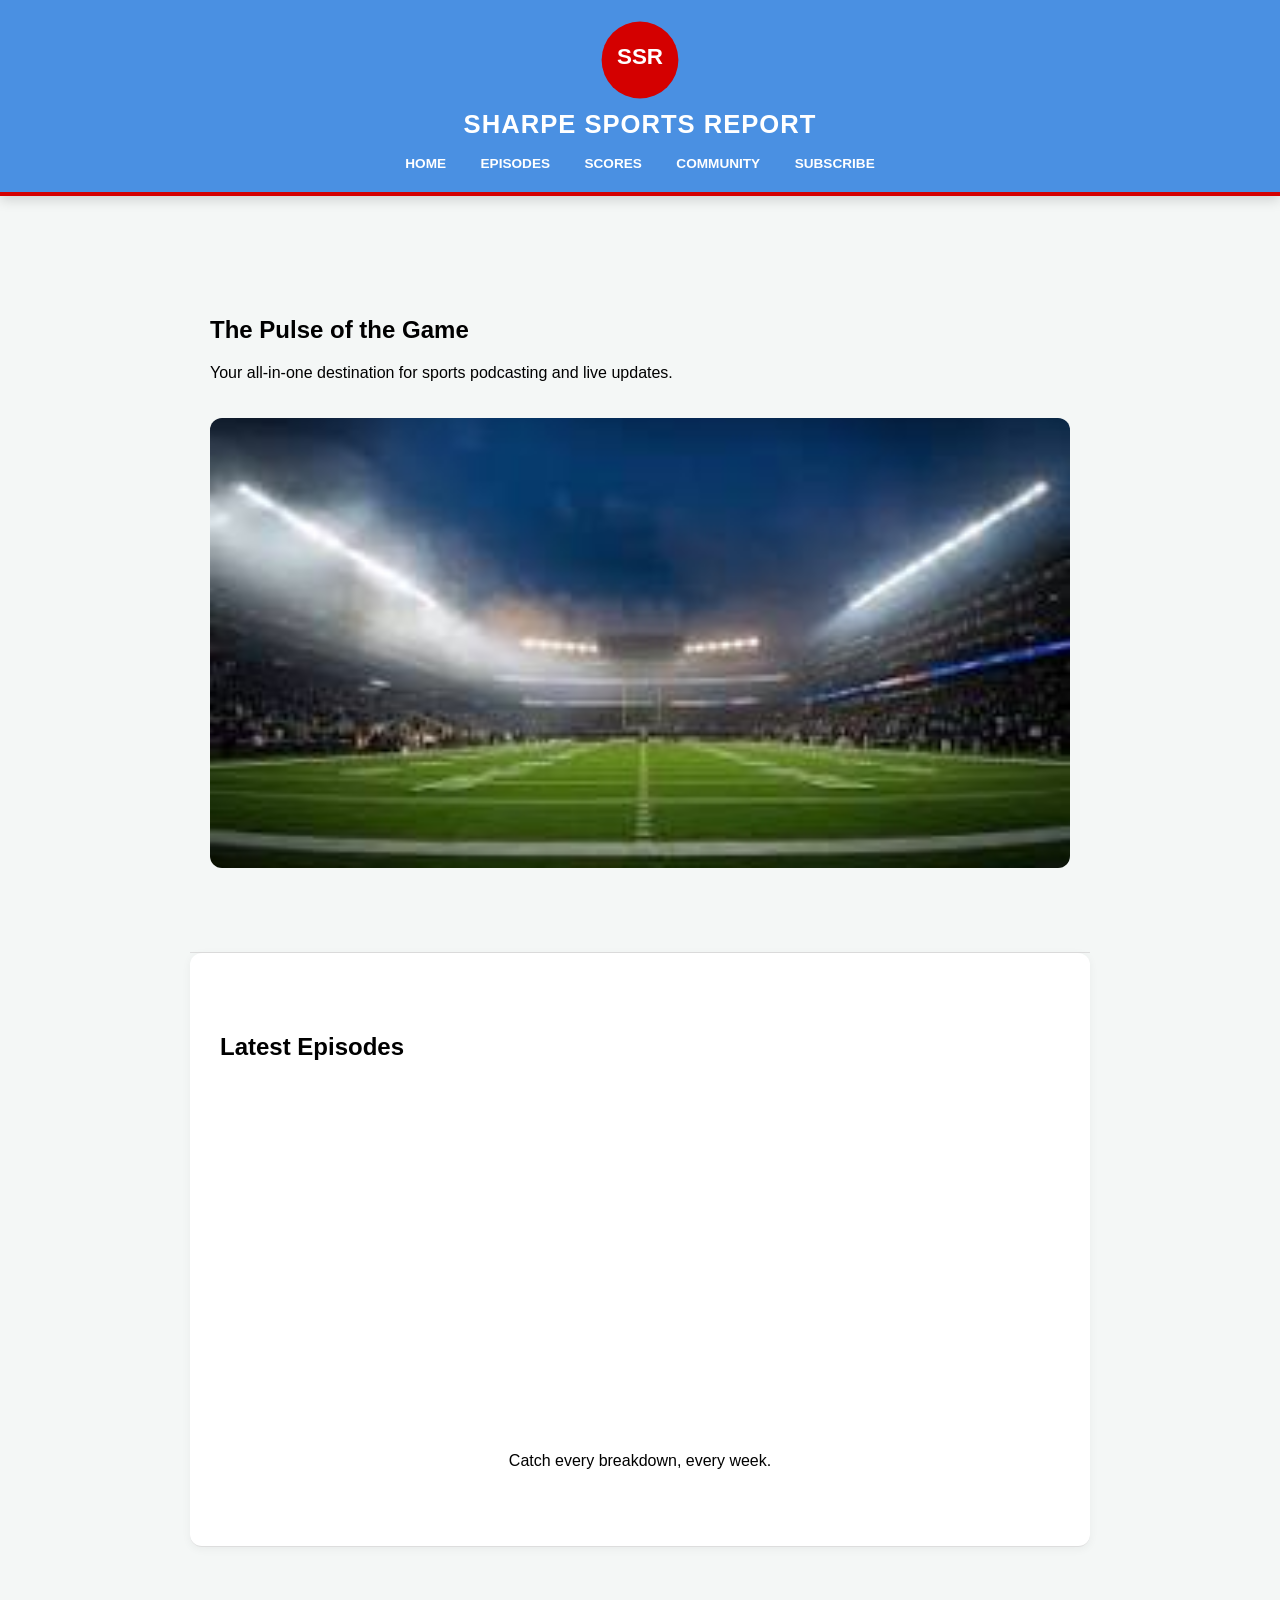
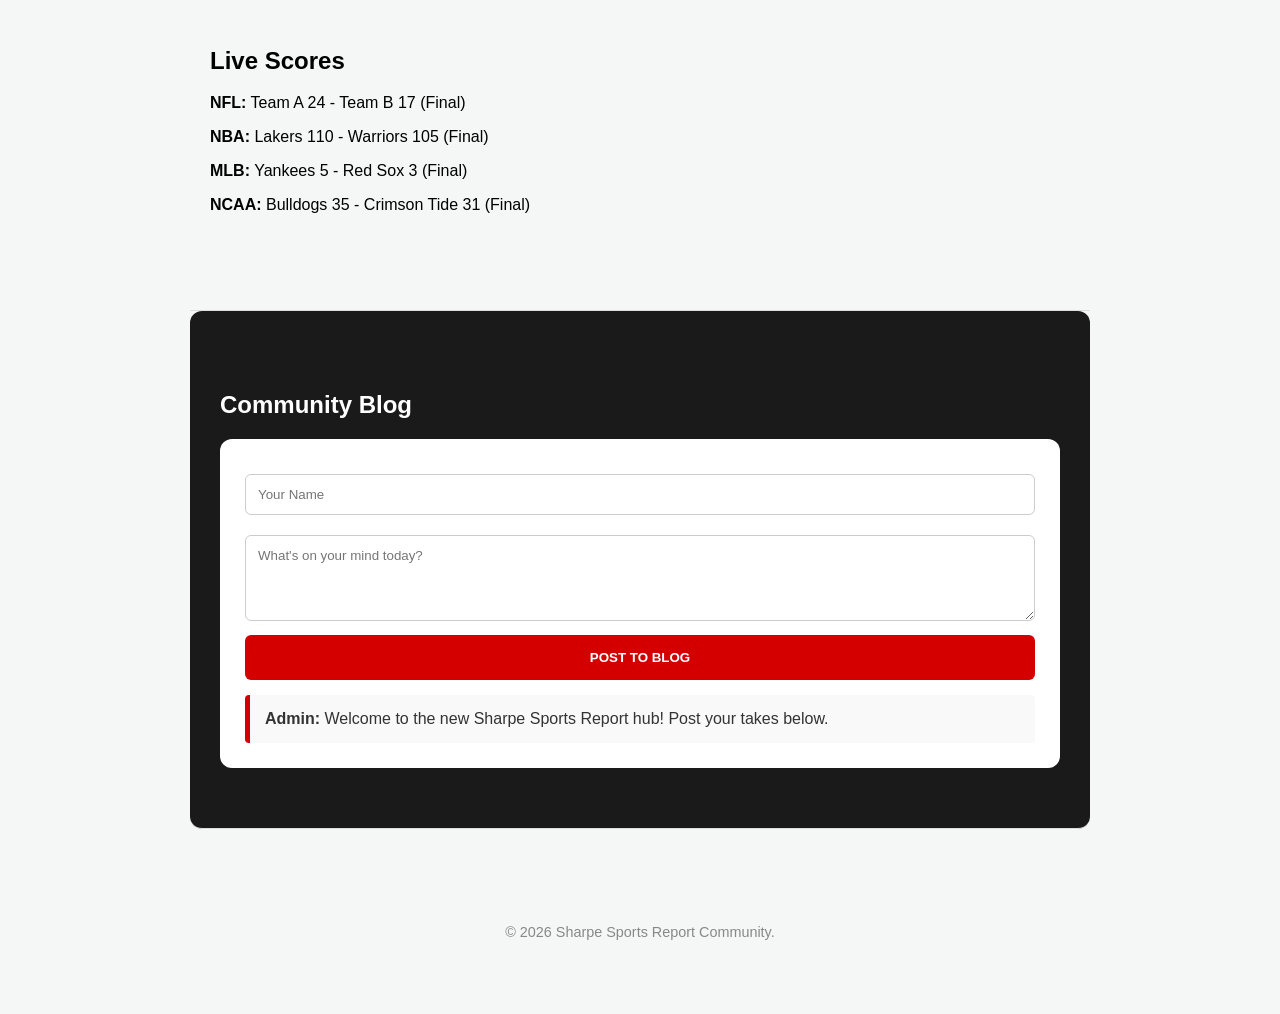
==== commit ebebfcf7: "Update index.html" ====
--- a/index.html
+++ b/index.html
@@ -4,13 +4,13 @@
     <meta charset="UTF-8">
     <meta name="viewport" content="width=device-width, initial-scale=1.0">
     <title>Sharpe Sports Report | One-Page Hub</title>
-    <!-- Versioning ensures your browser doesn't load the old giant logo -->
-    <link rel="stylesheet" href="styles.css?v=5.0">
+    <!-- Versioning ensures your browser doesn't load an old version of your logo -->
+    <link rel="stylesheet" href="styles.css?v=7.0">
 </head>
 <body>
     <header>
         <div class="logo-container">
-            <!-- SVG Logo with explicit sizing -->
+            <!-- SVG Logo with forced 80px sizing -->
             <svg class="logo" viewBox="0 0 100 100" width="80" height="80" xmlns="http://w3.org">
                 <circle cx="50" cy="50" r="48" fill="#d40000" />
                 <text x="50" y="55" text-anchor="middle" fill="white" font-family="Arial" font-size="28" font-weight="bold">SSR</text>
@@ -33,16 +33,16 @@
         <section id="home" class="hero-section">
             <h2>The Pulse of the Game</h2>
             <p>Your all-in-one destination for sports podcasting and live updates.</p>
-            <!-- Option 1: Using a live Unsplash link for the stadium -->
-            <img src="https://unsplash.com" alt="Sports Stadium" class="feature-img">
+            <!-- Corrected image name to match your GitHub file -->
+            <img src="stadium1.jpeg" alt="Sports Stadium" class="feature-img">
         </section>
 
         <!-- EPISODES SECTION -->
         <section id="episodes" class="light-zone">
             <h2>Latest Episodes</h2>
             <div class="spotify-container">
-                <!-- Corrected Spotify Embed Link -->
-                <iframe style="border-radius:12px" src="https://spotify.com" width="100%" height="152" frameBorder="0" allowfullscreen="" allow="autoplay; clipboard-write; encrypted-media; fullscreen; picture-in-picture" loading="lazy"></iframe>
+                <!-- Your specific Spotify Podcast player -->
+                <iframe style="border-radius:12px" src="https://spotify.com" width="100%" height="352" frameBorder="0" allowfullscreen="" allow="autoplay; clipboard-write; encrypted-media; fullscreen; picture-in-picture" loading="lazy"></iframe>
             </div>
             <p style="text-align: center; margin-top: 15px;">Catch every breakdown, every week.</p>
         </section>
@@ -81,7 +81,7 @@
     </footer>
 
     <script>
-        // Smooth scrolling script
+        // Smooth scrolling for navigation links
         document.querySelectorAll('nav a').forEach(anchor => {
             anchor.addEventListener('click', function(e) {
                 if(this.getAttribute('href').startsWith('#')) {
@@ -94,7 +94,7 @@
             });
         });
 
-        // Blog Logic
+        // Community Blog Script
         const blogForm = document.getElementById('blogForm');
         const blogFeed = document.getElementById('blogFeed');
 
@@ -102,9 +102,11 @@
             e.preventDefault();
             const name = document.getElementById('bloggerName').value;
             const content = document.getElementById('blogContent').value;
+            
             const newPost = document.createElement('article');
             newPost.className = "blog-post";
             newPost.innerHTML = `<strong>${name}:</strong> ${content}`;
+            
             blogFeed.prepend(newPost);
             blogForm.reset();
         });
--- a/styles.css
+++ b/styles.css
@@ -14,42 +14,37 @@
 
 header {
     background-color: var(--faded-blue);
-    padding: 15px 0;
+    padding: 20px 0;
     text-align: center;
     position: sticky;
     top: 0;
     z-index: 1000;
     border-bottom: 4px solid var(--brand-red);
-    box-shadow: 0 2px 10px rgba(0,0,0,0.2);
+    box-shadow: 0 4px 12px rgba(0,0,0,0.15);
 }
 
-/* THE ABSOLUTE FIX FOR THE OVERSIZED LOGO */
+/* THE ABSOLUTE LOGO FIX */
 .logo {
     width: 80px !important;  
     height: 80px !important;
     max-width: 80px !important;
-    margin: 0 auto !important;
+    margin: 0 auto 10px auto !important;
     display: block !important;
-}
-
-.logo-container {
-    display: block;
-    width: 100%;
-    text-align: center;
 }
 
 header h1 { 
     color: white; 
-    margin: 5px 0; 
-    font-size: 1.5rem; 
+    margin: 0; 
+    font-size: 1.6rem; 
     text-transform: uppercase;
+    letter-spacing: 1px;
 }
 
 /* Navigation */
 nav ul {
     list-style: none;
     padding: 0;
-    margin: 10px 0;
+    margin: 15px 0 0 0;
 }
 
 nav ul li { display: inline-block; margin: 0 15px; }
@@ -59,12 +54,13 @@
     text-decoration: none; 
     font-weight: bold; 
     text-transform: uppercase;
-    font-size: 0.9rem;
+    font-size: 0.85rem;
+    transition: color 0.3s;
 }
 
 nav a:hover { color: #d1e3ff; }
 
-/* Main Content Area */
+/* Main Content */
 main { 
     max-width: 900px; 
     margin: auto; 
@@ -72,31 +68,31 @@
 }
 
 section { 
-    padding: 60px 20px; 
+    padding: 80px 20px; 
     border-bottom: 1px solid #ddd; 
 }
 
 .light-zone { 
     background-color: #fff; 
-    border-radius: 8px;
-    padding: 40px 20px;
+    border-radius: 12px;
+    padding: 60px 30px;
+    box-shadow: 0 2px 10px rgba(0,0,0,0.05);
 }
 
 .dark-zone { 
     background-color: var(--dark-bg); 
     color: white; 
-    padding: 40px 20px; 
-    border-radius: 8px; 
+    padding: 60px 30px; 
+    border-radius: 12px; 
 }
 
-/* Blog Box Styling */
+/* Blog Styling */
 .blog-box {
     background: #fff;
     color: #333;
     padding: 25px;
     border-radius: 12px;
     margin-top: 20px;
-    box-shadow: 0 4px 15px rgba(0,0,0,0.1);
 }
 
 .blog-post {
@@ -108,12 +104,14 @@
     text-align: left;
 }
 
-/* UI Elements */
+/* Media Elements */
 .feature-img { 
     width: 100%; 
-    max-height: 400px; 
+    height: auto;
+    max-height: 450px; 
     object-fit: cover; 
     border-radius: 12px; 
+    margin-top: 20px;
 }
 
 input, textarea { 
@@ -123,20 +121,22 @@
     border-radius: 6px; 
     border: 1px solid #ccc; 
     box-sizing: border-box; 
+    font-family: inherit;
 }
 
 button { 
     background: var(--brand-red); 
     color: white; 
     border: none; 
-    padding: 15px 30px; 
+    padding: 15px; 
     border-radius: 6px; 
     cursor: pointer; 
     font-weight: bold; 
     width: 100%;
+    text-transform: uppercase;
 }
 
 button:hover { background: #b30000; }
 
-footer { text-align: center; padding: 40px; color: #666; }
+footer { text-align: center; padding: 60px; color: #888; font-size: 0.9rem; }
 
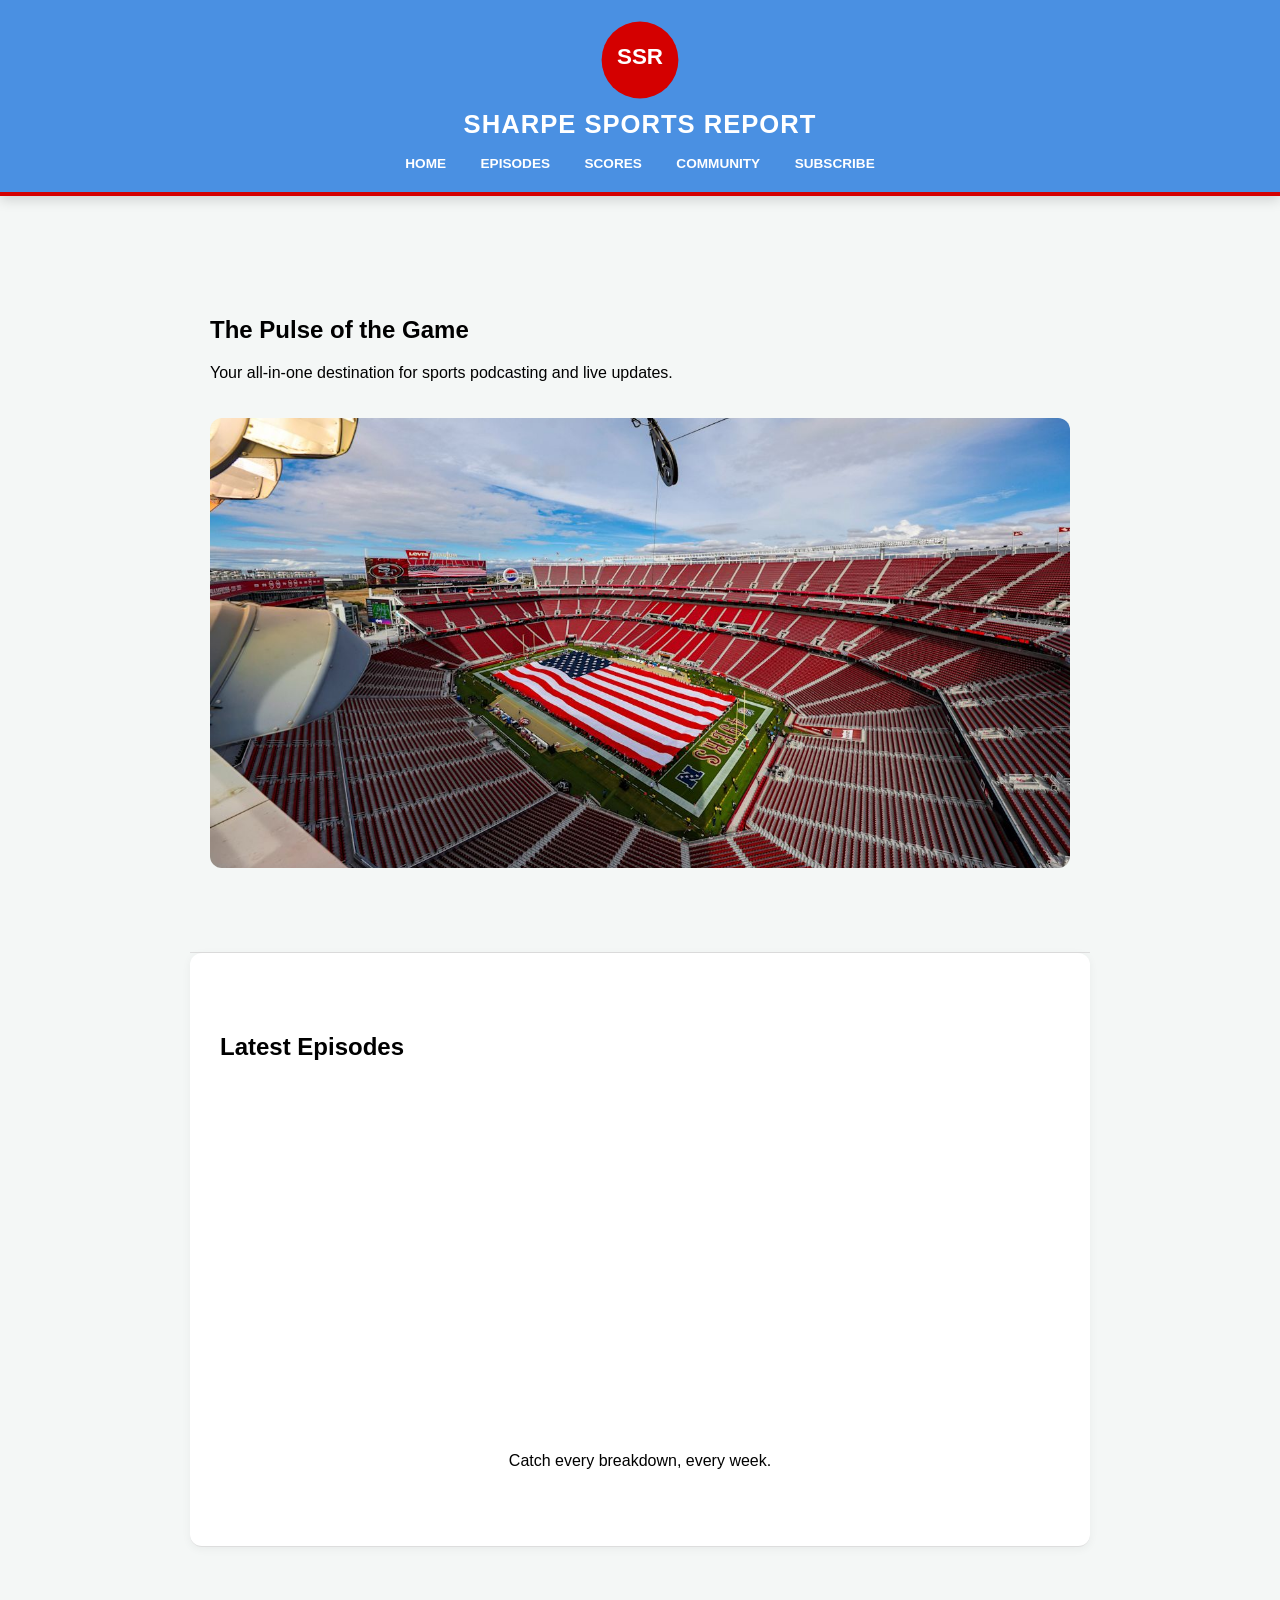
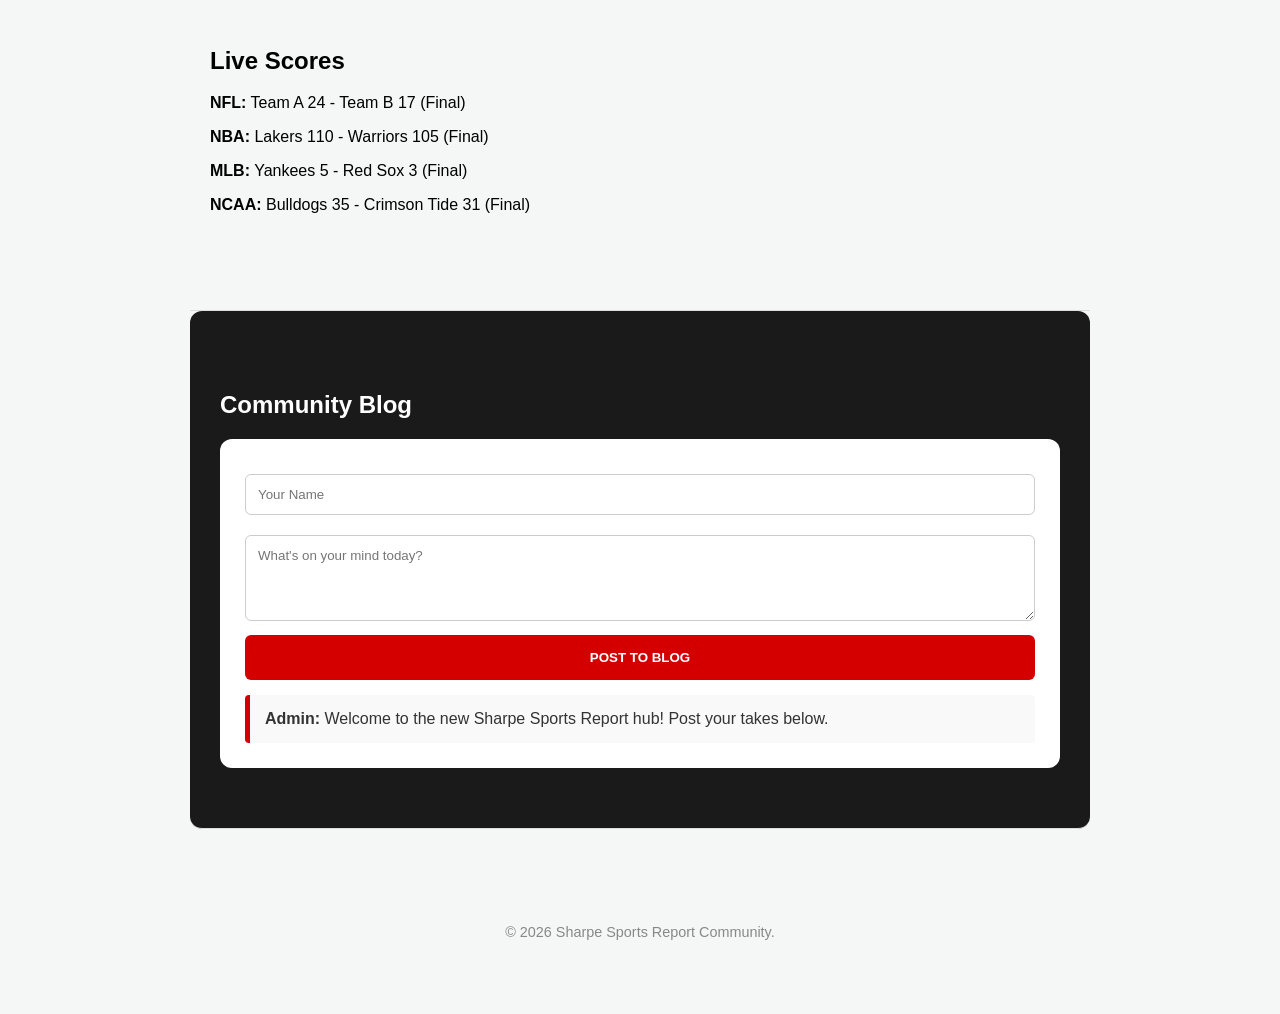
==== commit 6982cdaf: "Update index.html" ====
--- a/index.html
+++ b/index.html
@@ -4,13 +4,13 @@
     <meta charset="UTF-8">
     <meta name="viewport" content="width=device-width, initial-scale=1.0">
     <title>Sharpe Sports Report | One-Page Hub</title>
-    <!-- Versioning ensures your browser doesn't load an old version of your logo -->
-    <link rel="stylesheet" href="styles.css?v=7.0">
+    <!-- Versioning helps the browser see your latest CSS changes immediately -->
+    <link rel="stylesheet" href="styles.css?v=8.0">
 </head>
 <body>
     <header>
         <div class="logo-container">
-            <!-- SVG Logo with forced 80px sizing -->
+            <!-- Professional SVG Logo -->
             <svg class="logo" viewBox="0 0 100 100" width="80" height="80" xmlns="http://w3.org">
                 <circle cx="50" cy="50" r="48" fill="#d40000" />
                 <text x="50" y="55" text-anchor="middle" fill="white" font-family="Arial" font-size="28" font-weight="bold">SSR</text>
@@ -33,15 +33,15 @@
         <section id="home" class="hero-section">
             <h2>The Pulse of the Game</h2>
             <p>Your all-in-one destination for sports podcasting and live updates.</p>
-            <!-- Corrected image name to match your GitHub file -->
-            <img src="stadium1.jpeg" alt="Sports Stadium" class="feature-img">
+            <!-- UPDATED TO YOUR NEW HIGH-RES IMAGE -->
+            <img src="stadium2.jpg" alt="Levi's Stadium" class="feature-img">
         </section>
 
         <!-- EPISODES SECTION -->
         <section id="episodes" class="light-zone">
             <h2>Latest Episodes</h2>
             <div class="spotify-container">
-                <!-- Your specific Spotify Podcast player -->
+                <!-- Your actual Spotify Podcast player -->
                 <iframe style="border-radius:12px" src="https://spotify.com" width="100%" height="352" frameBorder="0" allowfullscreen="" allow="autoplay; clipboard-write; encrypted-media; fullscreen; picture-in-picture" loading="lazy"></iframe>
             </div>
             <p style="text-align: center; margin-top: 15px;">Catch every breakdown, every week.</p>
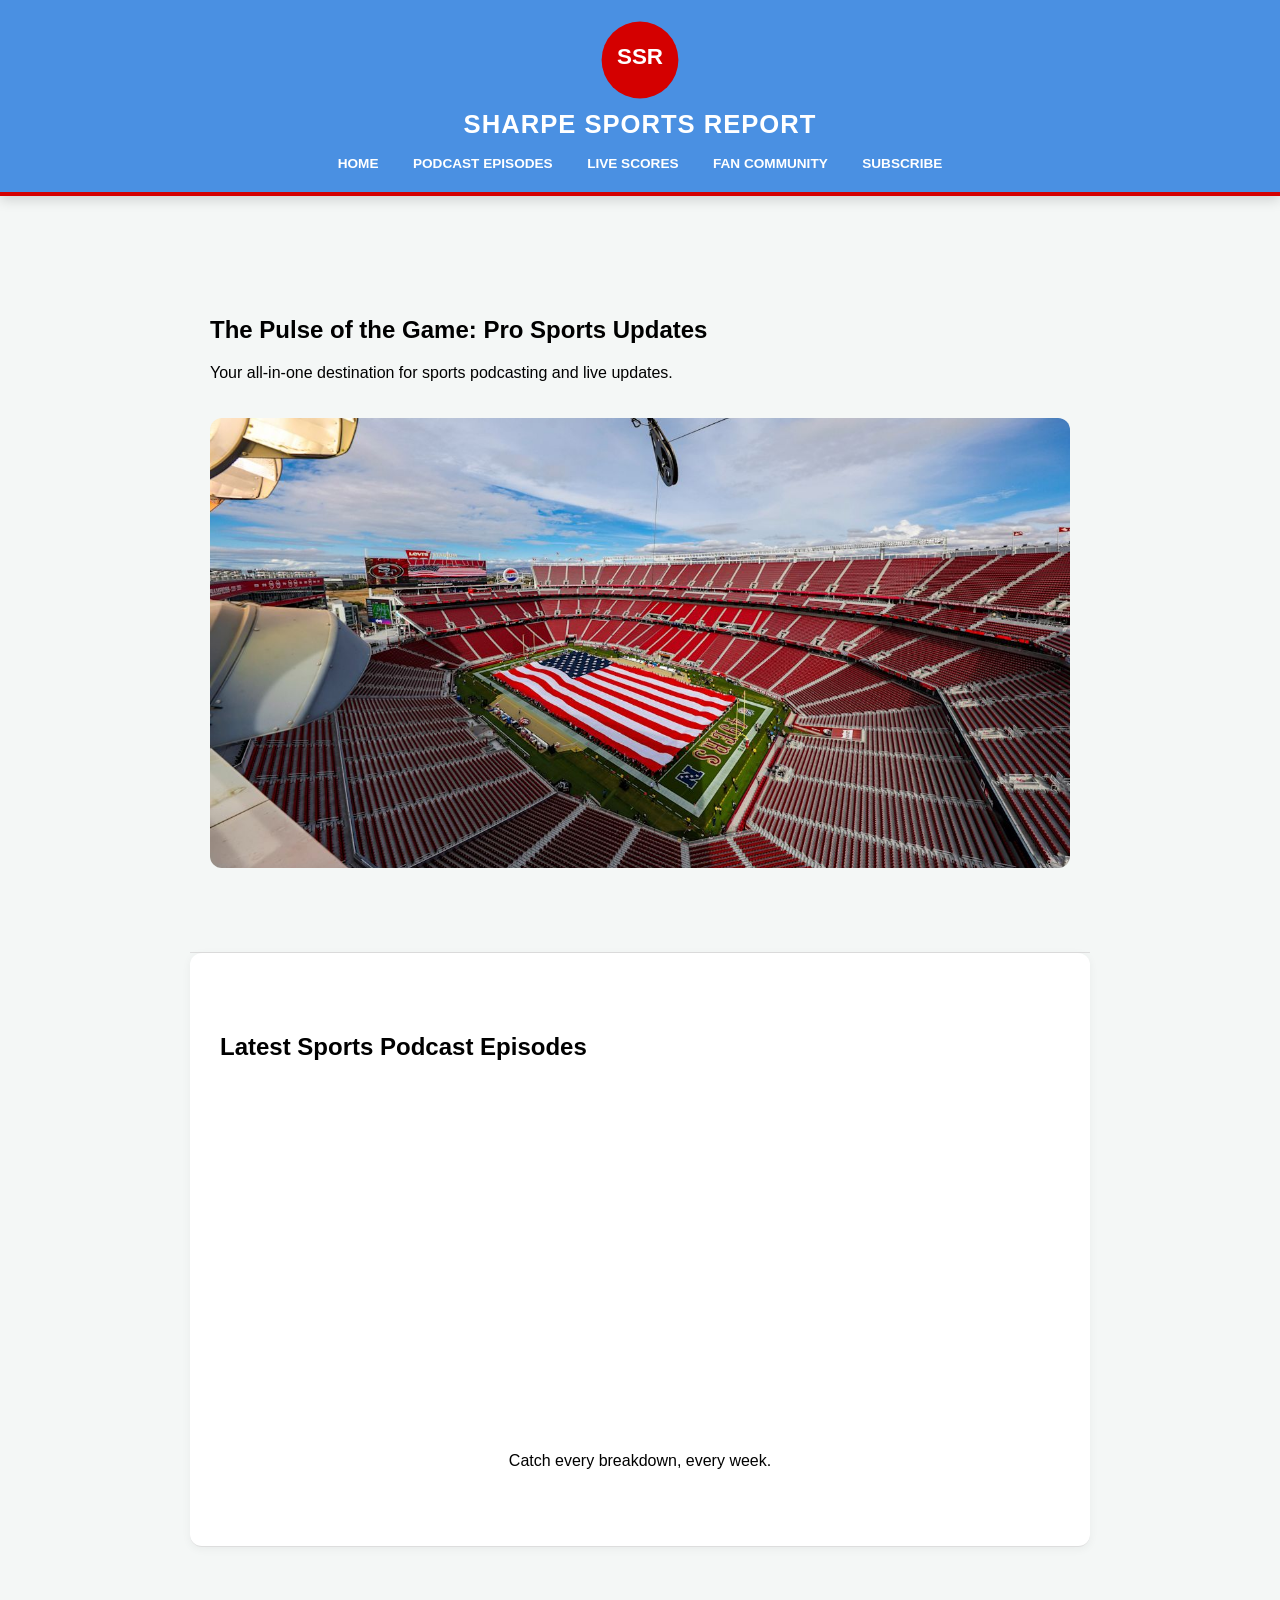
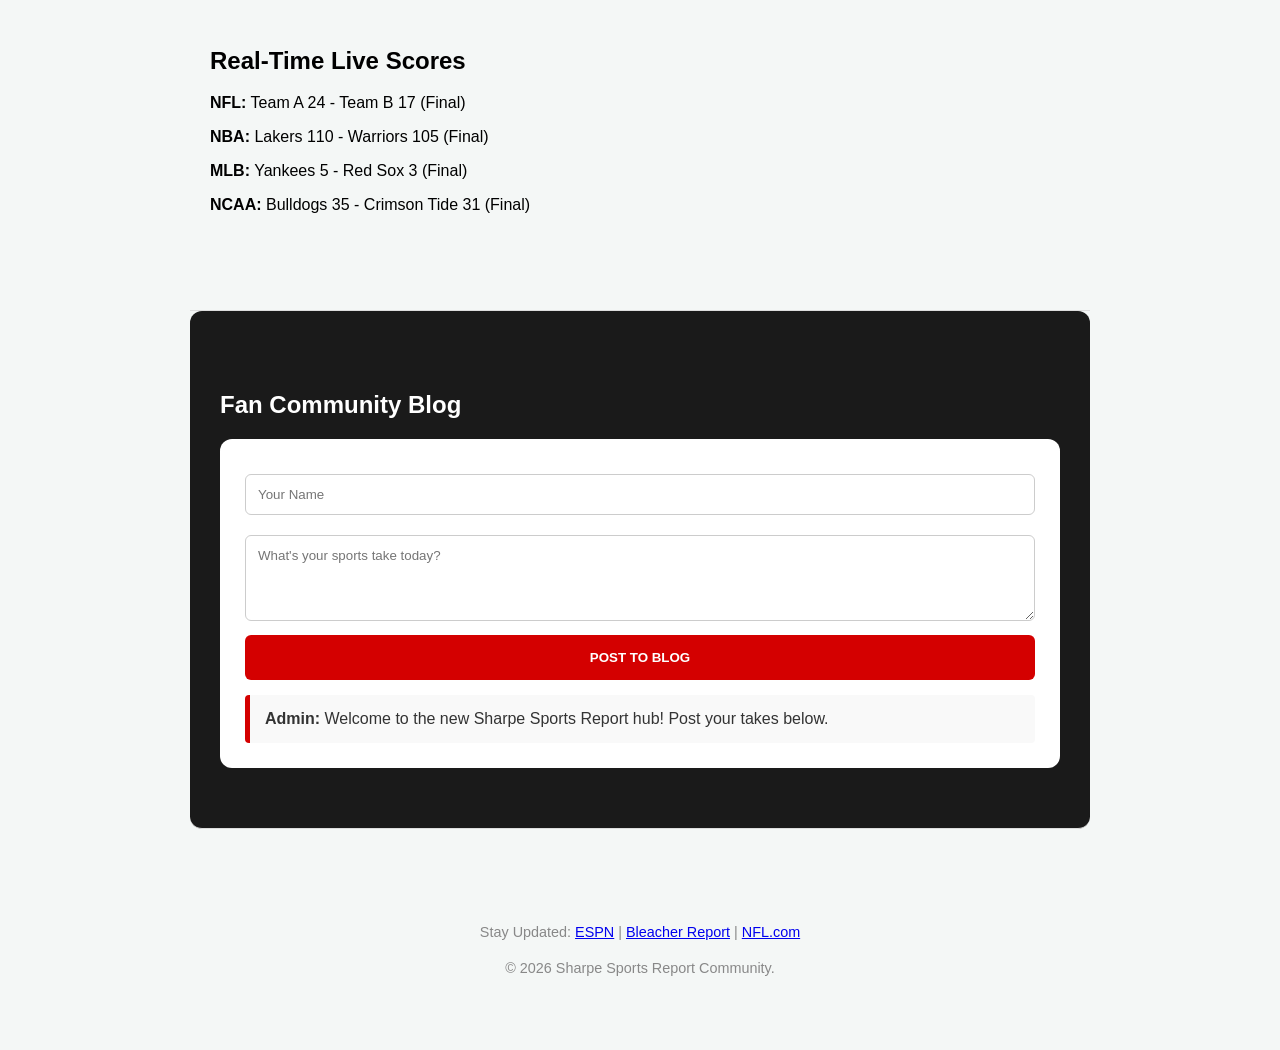
==== commit 5e2666a5: "Improve SEO elements in index.html Updated meta title and description for SEO. Enhanced headings and" ====
--- a/index.html
+++ b/index.html
@@ -3,14 +3,16 @@
 <head>
     <meta charset="UTF-8">
     <meta name="viewport" content="width=device-width, initial-scale=1.0">
-    <title>Sharpe Sports Report | One-Page Hub</title>
-    <!-- Versioning helps the browser see your latest CSS changes immediately -->
+    <!-- SEO 1: Descriptive Meta Title with Keywords -->
+    <title>Sharpe Sports Report | NFL, NBA, & MLB Podcast & Live Scores</title>
+    <!-- SEO 2: Meta Description for search results -->
+    <meta name="description" content="Get the latest sports news, live NFL and NBA scores, and deep-dive analysis on the Sharpe Sports Report podcast hub.">
+    
     <link rel="stylesheet" href="styles.css?v=8.0">
 </head>
 <body>
     <header>
         <div class="logo-container">
-            <!-- Professional SVG Logo -->
             <svg class="logo" viewBox="0 0 100 100" width="80" height="80" xmlns="http://w3.org">
                 <circle cx="50" cy="50" r="48" fill="#d40000" />
                 <text x="50" y="55" text-anchor="middle" fill="white" font-family="Arial" font-size="28" font-weight="bold">SSR</text>
@@ -20,9 +22,9 @@
         <nav>
             <ul>
                 <li><a href="#home">Home</a></li>
-                <li><a href="#episodes">Episodes</a></li>
-                <li><a href="#scores">Scores</a></li>
-                <li><a href="#community">Community</a></li>
+                <li><a href="#episodes">Podcast Episodes</a></li>
+                <li><a href="#scores">Live Scores</a></li>
+                <li><a href="#community">Fan Community</a></li>
                 <li><a href="subscribe.html">Subscribe</a></li>
             </ul>
         </nav>
@@ -31,17 +33,17 @@
     <main>
         <!-- HOME SECTION -->
         <section id="home" class="hero-section">
-            <h2>The Pulse of the Game</h2>
+            <!-- SEO 3: Keyword in H2 -->
+            <h2>The Pulse of the Game: Pro Sports Updates</h2>
             <p>Your all-in-one destination for sports podcasting and live updates.</p>
-            <!-- UPDATED TO YOUR NEW HIGH-RES IMAGE -->
-            <img src="stadium2.jpg" alt="Levi's Stadium" class="feature-img">
+            <!-- SEO 4: Keyword-rich Alt Text for Images -->
+            <img src="stadium2.jpg" alt="Aerial view of Levi's Stadium during a night game" class="feature-img">
         </section>
 
         <!-- EPISODES SECTION -->
         <section id="episodes" class="light-zone">
-            <h2>Latest Episodes</h2>
+            <h2>Latest Sports Podcast Episodes</h2>
             <div class="spotify-container">
-                <!-- Your actual Spotify Podcast player -->
                 <iframe style="border-radius:12px" src="https://spotify.com" width="100%" height="352" frameBorder="0" allowfullscreen="" allow="autoplay; clipboard-write; encrypted-media; fullscreen; picture-in-picture" loading="lazy"></iframe>
             </div>
             <p style="text-align: center; margin-top: 15px;">Catch every breakdown, every week.</p>
@@ -49,7 +51,7 @@
 
         <!-- SCORES SECTION -->
         <section id="scores">
-            <h2>Live Scores</h2>
+            <h2>Real-Time Live Scores</h2>
             <div class="scores-placeholder">
                 <p><strong>NFL:</strong> Team A 24 - Team B 17 (Final)</p>
                 <p><strong>NBA:</strong> Lakers 110 - Warriors 105 (Final)</p>
@@ -60,11 +62,11 @@
 
         <!-- COMMUNITY BLOG SECTION -->
         <section id="community" class="dark-zone">
-            <h2>Community Blog</h2>
+            <h2>Fan Community Blog</h2>
             <div class="blog-box">
                 <form id="blogForm">
                     <input type="text" id="bloggerName" placeholder="Your Name" required>
-                    <textarea id="blogContent" placeholder="What's on your mind today?" rows="4" required></textarea>
+                    <textarea id="blogContent" placeholder="What's your sports take today?" rows="4" required></textarea>
                     <button type="submit">Post to Blog</button>
                 </form>
                 <div id="blogFeed">
@@ -77,11 +79,19 @@
     </main>
 
     <footer>
+        <!-- SEO 5: External Authority Links -->
+        <div class="external-links" style="margin-bottom: 20px;">
+            <p>Stay Updated: 
+                <a href="https://espn.com" target="_blank" rel="noopener">ESPN</a> | 
+                <a href="https://bleacherreport.com" target="_blank" rel="noopener">Bleacher Report</a> | 
+                <a href="https://nfl.com" target="_blank" rel="noopener">NFL.com</a>
+            </p>
+        </div>
         <p>&copy; 2026 Sharpe Sports Report Community.</p>
     </footer>
 
     <script>
-        // Smooth scrolling for navigation links
+        // Smooth scrolling logic
         document.querySelectorAll('nav a').forEach(anchor => {
             anchor.addEventListener('click', function(e) {
                 if(this.getAttribute('href').startsWith('#')) {
@@ -94,19 +104,16 @@
             });
         });
 
-        // Community Blog Script
+        // Blog script
         const blogForm = document.getElementById('blogForm');
         const blogFeed = document.getElementById('blogFeed');
-
         blogForm.addEventListener('submit', function(e) {
             e.preventDefault();
             const name = document.getElementById('bloggerName').value;
             const content = document.getElementById('blogContent').value;
-            
             const newPost = document.createElement('article');
             newPost.className = "blog-post";
             newPost.innerHTML = `<strong>${name}:</strong> ${content}`;
-            
             blogFeed.prepend(newPost);
             blogForm.reset();
         });
